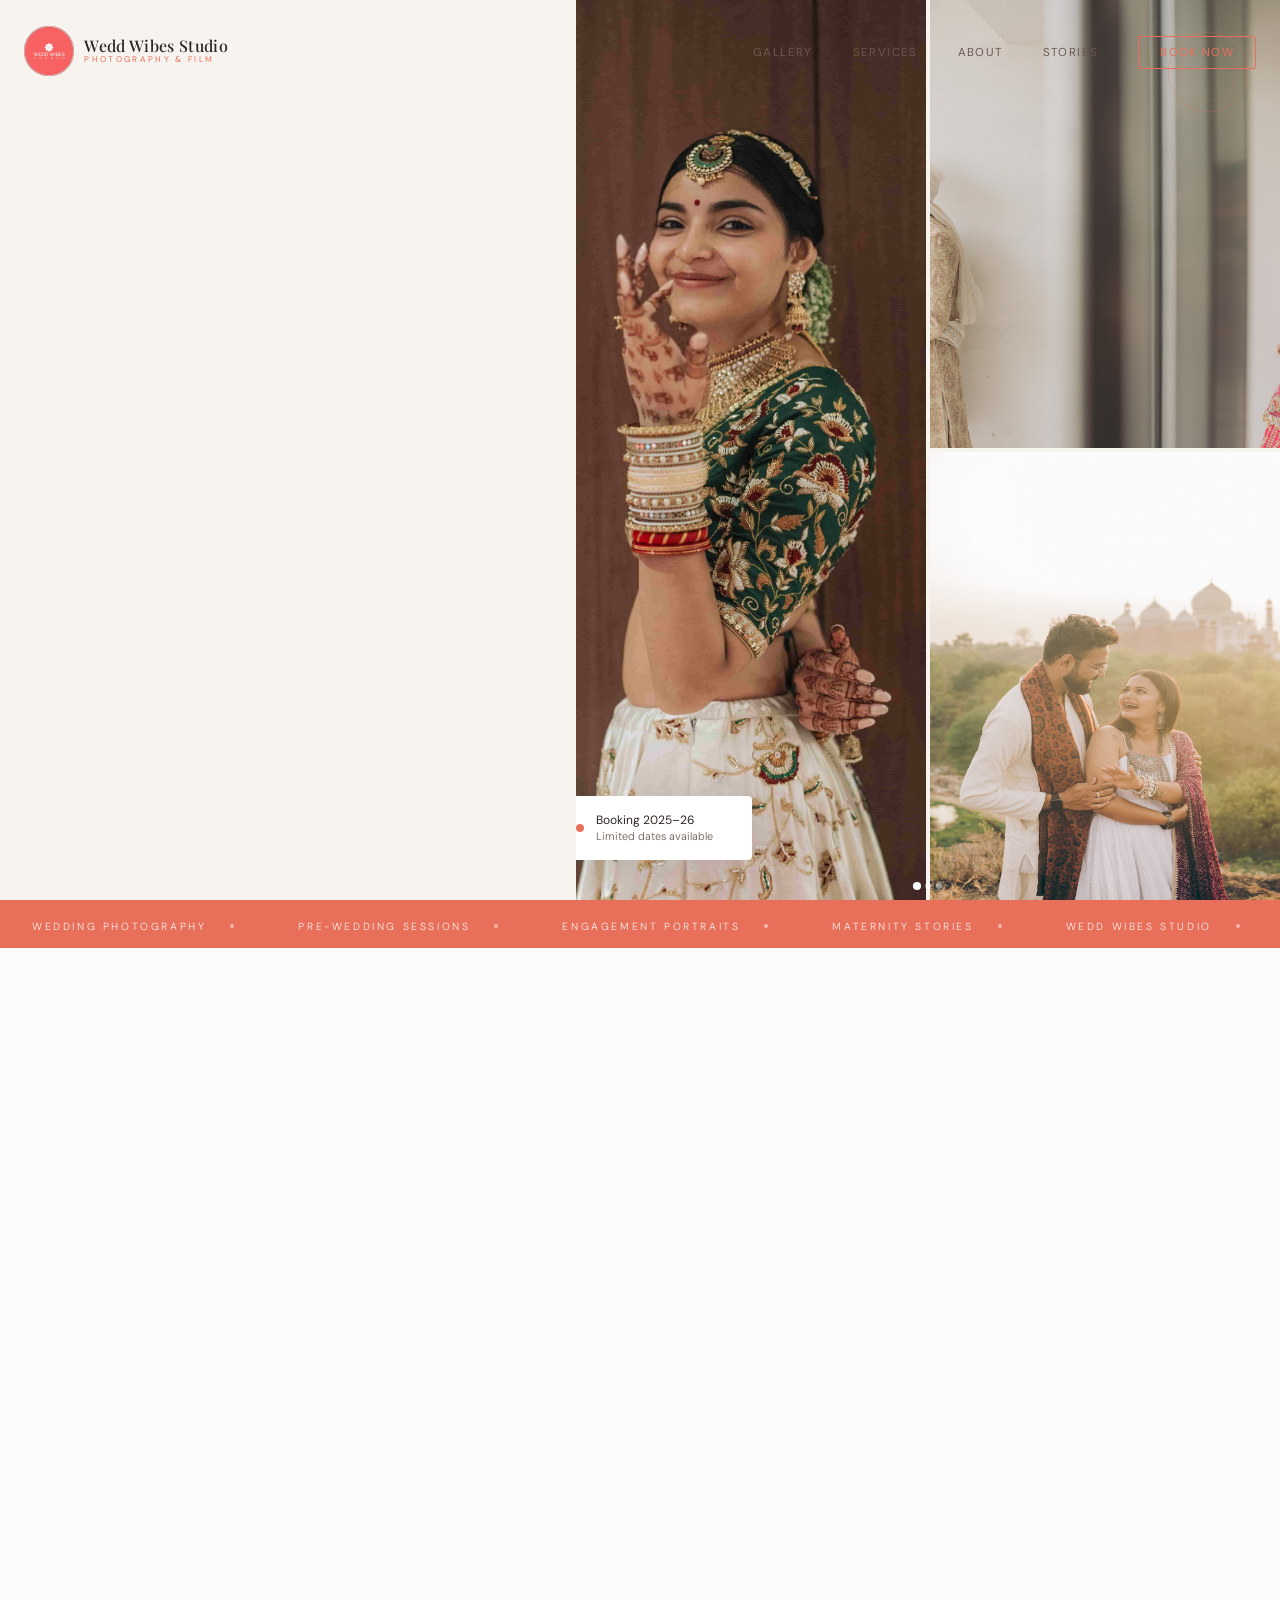
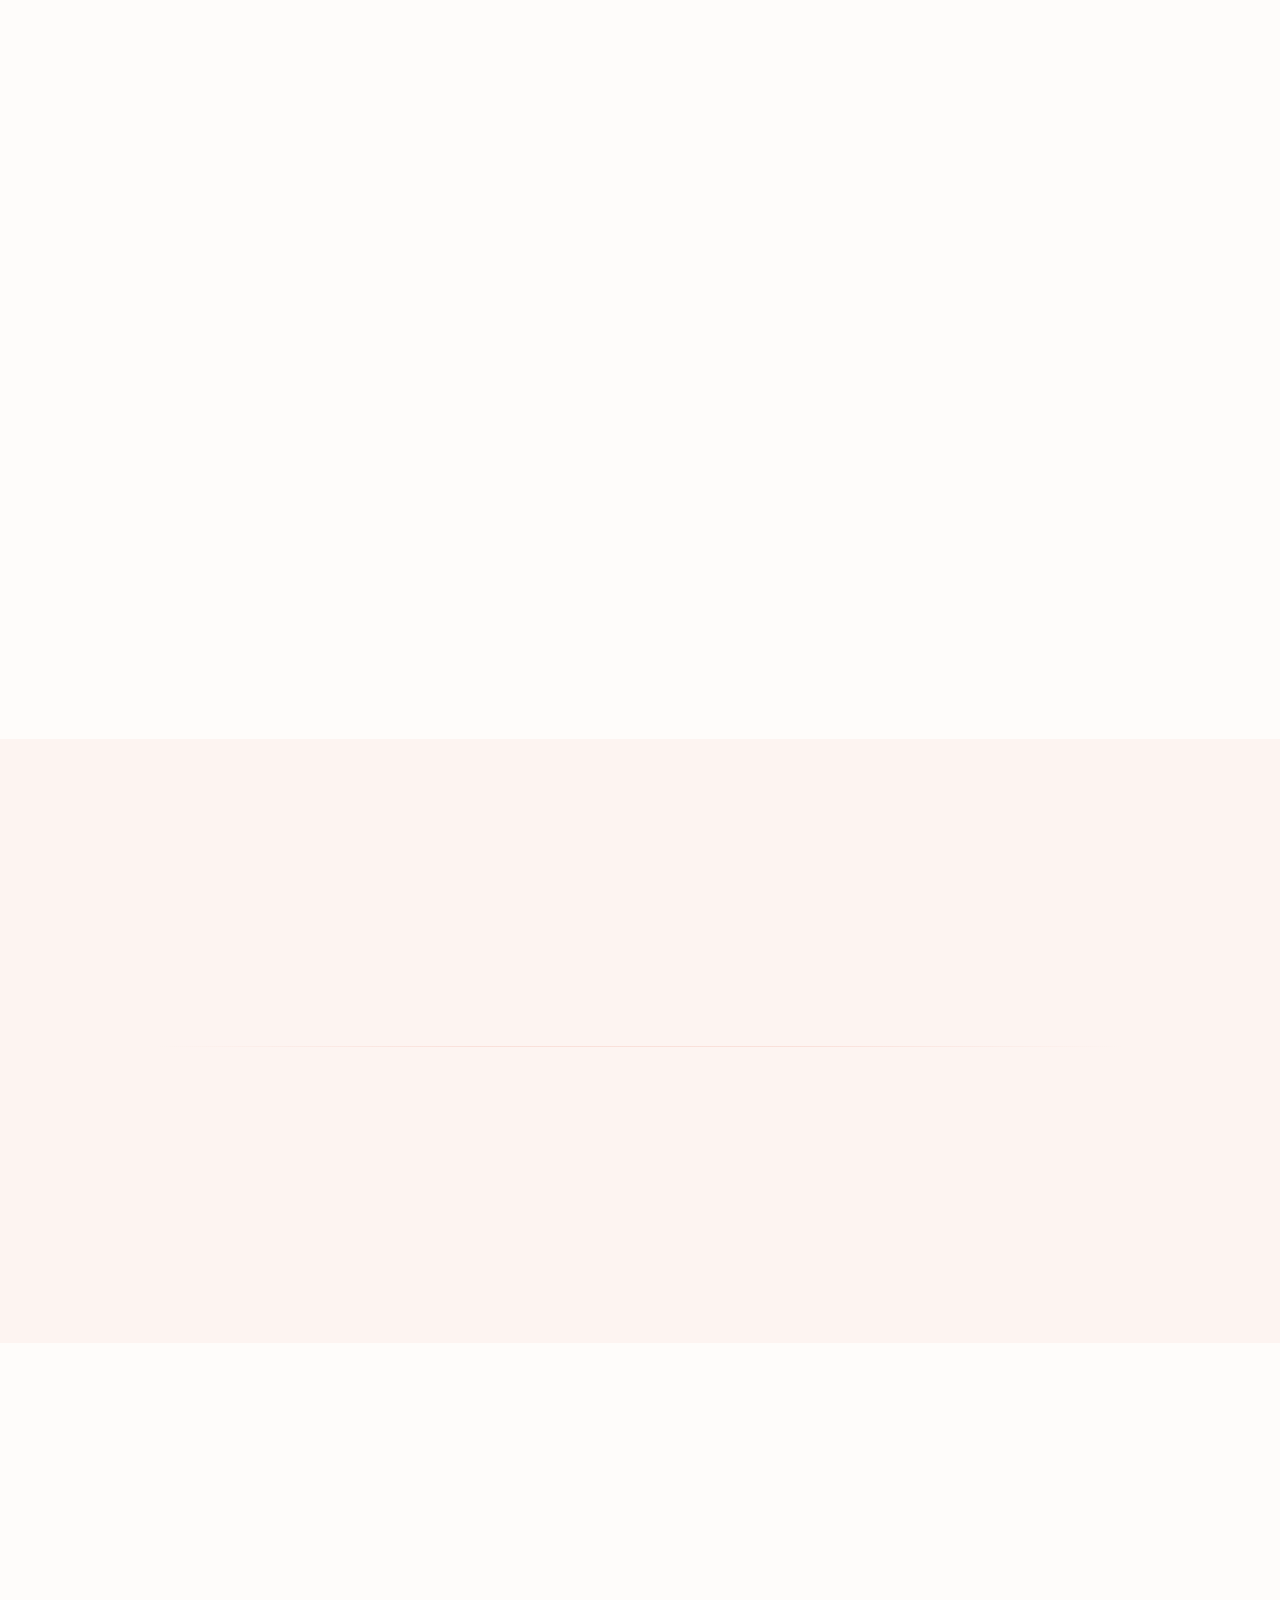
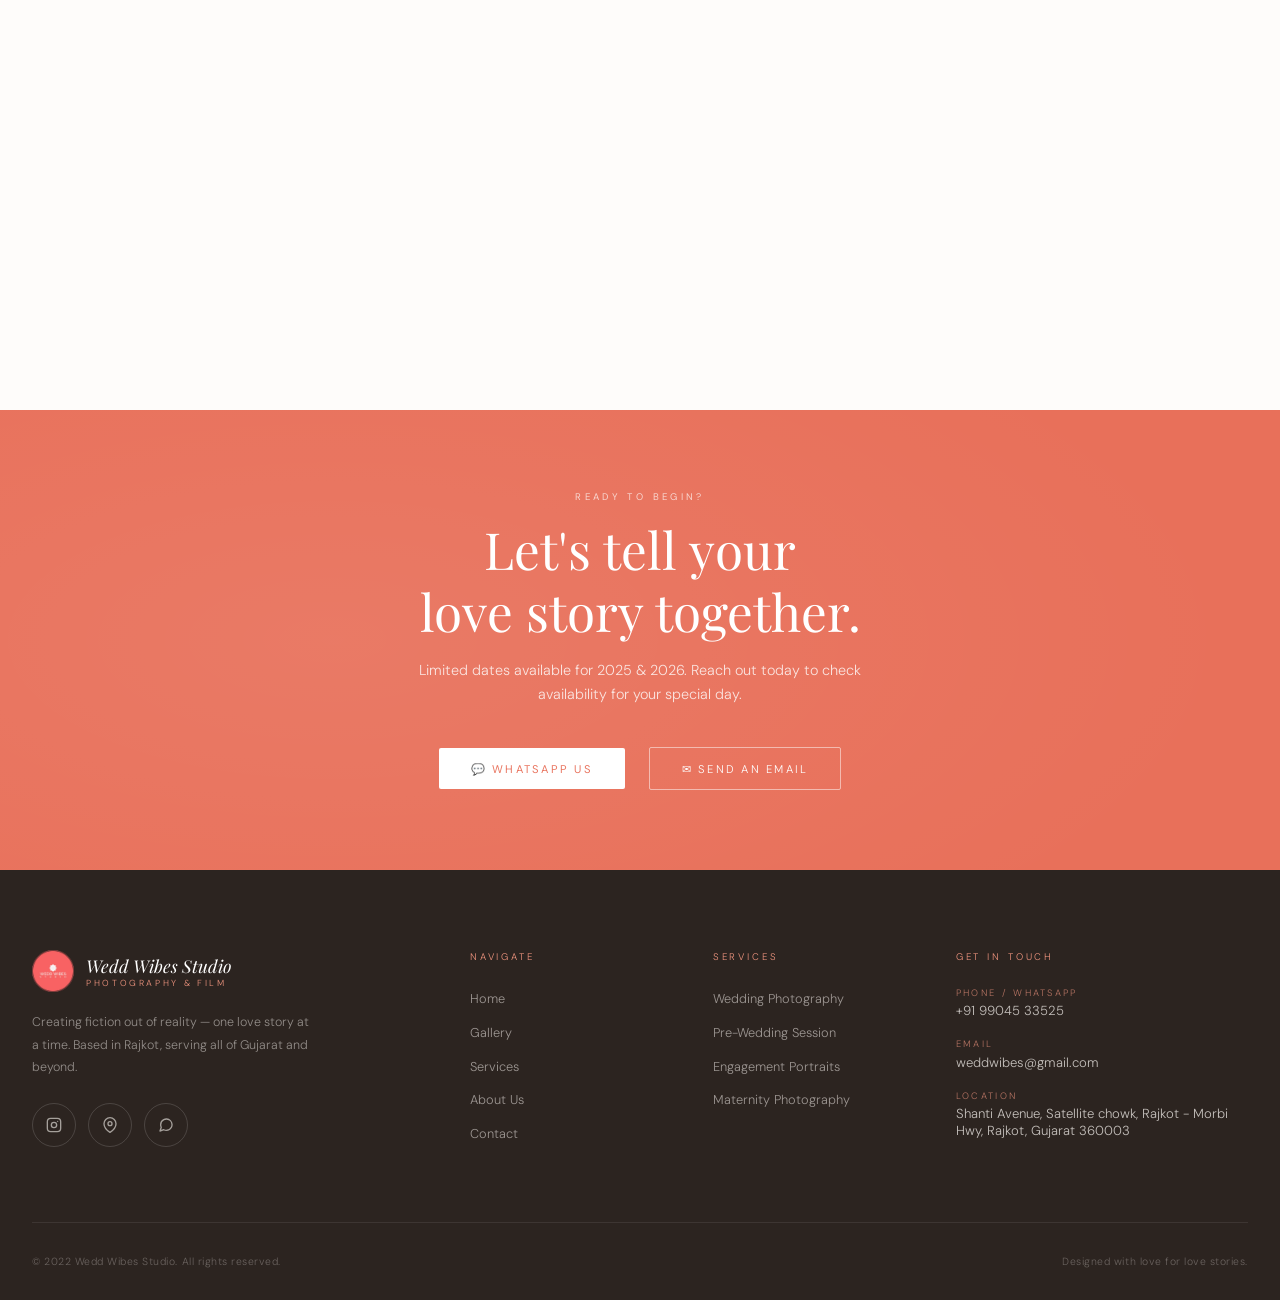
==== index.html @ 31632971 "Update index.html" ====
<!DOCTYPE html>
<html lang="en">
<head>
<meta charset="UTF-8">
<meta name="viewport" content="width=device-width, initial-scale=1.0, viewport-fit=cover">
<meta name="description" content="Wedd Wibes Studio — Premium Wedding & Portrait Photography. You Feel. I Focus. We Frame. Based in Rajkot, Gujarat.">
<meta name="theme-color" content="#E8705A">
<title>Wedd Wibes Studio — Wedding Photography</title>
<link rel="icon" type="image/png" href="photos/favicon.png">

<meta property="og:title" content="Wedd Wibes Studio — Wedding Photography">
<meta property="og:description" content="Premium Wedding & Portrait Photography in Rajkot, Gujarat.">
<meta property="og:image" content="https://weddwibes.github.io/weddwibes-website/photos/logo.png">
<meta property="og:url" content="https://weddwibes.github.io/weddwibes-website/">
<meta property="og:type" content="website">

<script type="application/ld+json">
{
  "@context": "https://schema.org",
  "@type": "Organization",
  "name": "Wedd Wibes Studio",
  "url": "https://weddwibes.github.io/weddwibes-website/",
  "logo": "https://weddwibes.github.io/weddwibes-website/photos/logo.png"
}
</script>

<link rel="preconnect" href="https://fonts.googleapis.com">
<link rel="preconnect" href="https://fonts.gstatic.com" crossorigin>

<link rel="stylesheet" href="css/base.css">
<link rel="stylesheet" href="css/nav.css">
<link rel="stylesheet" href="css/hero.css">
<link rel="stylesheet" href="css/sections.css">
<link rel="stylesheet" href="css/gallery.css">
</head>

<body>

<!-- ════════════════════════════════════════════════
     NAV
════════════════════════════════════════════════ -->
<nav id="nav">
  <div class="nav-inner">
    <a class="nav-logo" href="#">
      <img src="../photos/logo.png" alt="Wedd Wibes Studio" style="height:50px;width:auto;">
      <div class="nav-logo-text">
        <span class="nav-logo-name">Wedd Wibes Studio</span>
        <span class="nav-logo-sub">Photography &amp; Film</span>
      </div>
    </a>

    <ul class="nav-links">
      <li><a href="#portfolio">Gallery</a></li>
      <li><a href="#services">Services</a></li>
      <li><a href="#about">About</a></li>
      <li><a href="#testimonials">Stories</a></li>
      <li><a href="#contact" class="nav-cta">Book Now</a></li>
    </ul>

    <button class="hamburger" id="hamburger" aria-label="Menu">
      <span></span><span></span><span></span>
    </button>

    <div class="mobile-icon-nav" id="mobileIconNav">
      <a href="#portfolio" class="mobile-icon-btn" aria-label="Gallery">
        <svg viewBox="0 0 24 24"><rect x="3" y="3" width="7" height="7" rx="1"/><rect x="14" y="3" width="7" height="7" rx="1"/><rect x="3" y="14" width="7" height="7" rx="1"/><rect x="14" y="14" width="7" height="7" rx="1"/></svg>
        <span>Gallery</span>
      </a>
      <a href="#about" class="mobile-icon-btn" aria-label="About">
        <svg viewBox="0 0 24 24"><circle cx="12" cy="8" r="4"/><path d="M4 20c0-4 3.6-7 8-7s8 3 8 7"/></svg>
        <span>About</span>
      </a>
      <a href="https://api.whatsapp.com/send?phone=919484685191&text=Hi!%20I%20want%20to%20book%20Wedd%20Wibes%20Studio."
         target="_blank" rel="noopener" class="mobile-icon-btn wp" aria-label="WhatsApp">
        <svg viewBox="0 0 24 24"><path d="M21 11.5a8.38 8.38 0 01-.9 3.8 8.5 8.5 0 01-7.6 4.7 8.38 8.38 0 01-3.8-.9L3 21l1.9-5.7a8.38 8.38 0 01-.9-3.8 8.5 8.5 0 014.7-7.6 8.38 8.38 0 013.8-.9h.5a8.48 8.48 0 018 8v.5z"/></svg>
        <span>WA</span>
      </a>
      <a href="#contact" class="mobile-book-btn">Book</a>
    </div>
  </div>
</nav>

<nav class="nav-drawer" id="navDrawer">
  <ul>
    <li><a href="#portfolio"    onclick="closeDrawer()">Gallery</a></li>
    <li><a href="#services"     onclick="closeDrawer()">Services</a></li>
    <li><a href="#about"        onclick="closeDrawer()">About</a></li>
    <li><a href="#testimonials" onclick="closeDrawer()">Stories</a></li>
    <li><a href="#contact"      onclick="closeDrawer()">Book Now</a></li>
  </ul>
</nav>

<!-- ════════════════════════════════════════════════
     HERO
════════════════════════════════════════════════ -->
<section class="hero" id="home">
  <div class="hero-left reveal">
    <div class="hero-eyebrow">
      <span class="hero-eyebrow-line"></span>
      <span class="label">Wedding &amp; Portrait Photography</span>
    </div>
    <h1 class="hero-title">You Feel.<br>I Focus.<br><em>We Frame.</em></h1>
    <p class="hero-tagline">Creating fiction out of reality — a chronology of your love story, told with cinematic grace.</p>
    <div class="hero-actions">
      <a href="#portfolio" class="btn-primary">
        View our work
        <svg width="14" height="14" viewBox="0 0 14 14" fill="none" stroke="currentColor" stroke-width="2"><path d="M2 7h10M8 3l4 4-4 4"/></svg>
      </a>
      <a href="#contact" class="btn-ghost">
        Book a date
        <svg width="14" height="14" viewBox="0 0 14 14" fill="none" stroke="currentColor" stroke-width="2"><path d="M2 7h10M8 3l4 4-4 4"/></svg>
      </a>
    </div>
    <div class="hero-stats reveal reveal-d2">
      <div><div class="hero-stat-num">300+</div><div class="hero-stat-label">Couples Served</div></div>
      <div><div class="hero-stat-num">6+</div><div class="hero-stat-label">Years Experience</div></div>
      <div><div class="hero-stat-num">100%</div><div class="hero-stat-label">Happy Clients</div></div>
    </div>
  </div>

  <div class="hero-right">
    <div class="deco-ring"></div>
    <div class="hero-mosaic">
      <div class="hero-mosaic-cell" >
        <img src="../photos/heli-shyam-1.jpg" alt="Heli & Shyam" loading="eager">
        <div class="expand-hint"><svg viewBox="0 0 14 14"><path d="M2 2h4M2 2v4M12 2h-4M12 2v4M2 12h4M2 12v-4M12 12h-4M12 12v-4"/></svg></div>
      </div>
      <div class="hero-mosaic-cell" >
        <img src="../photos/riki-jay-1.jpg" alt="Riki & Jay" loading="eager">
        <div class="expand-hint"><svg viewBox="0 0 14 14"><path d="M2 2h4M2 2v4M12 2h-4M12 2v4M2 12h4M2 12v-4M12 12h-4M12 12v-4"/></svg></div>
      </div>
      <div class="hero-mosaic-cell">
        <img src="../photos/vairag-krisha-1.jpg" alt="Vairag & Krisha" loading="eager">
        <div class="expand-hint"><svg viewBox="0 0 14 14"><path d="M2 2h4M2 2v4M12 2h-4M12 2v4M2 12h4M2 12v-4M12 12h-4M12 12v-4"/></svg></div>
      </div>
    </div>
    <div class="hero-badge">
      <div class="hero-badge-dot"></div>
      <div class="hero-badge-text"><strong>Booking 2025–26</strong>Limited dates available</div>
    </div>
    <div class="hero-slider-dots" id="sliderDots">
      <div class="hero-slider-dot active"></div>
      <div class="hero-slider-dot"></div>
      <div class="hero-slider-dot"></div>
    </div>
  </div>
</section>

<!-- MARQUEE -->
<div class="marquee-strip" aria-hidden="true">
  <div class="marquee-inner">
    <span class="marquee-item">Wedding Photography <span class="marquee-dot"></span></span>
    <span class="marquee-item">Pre-Wedding Sessions <span class="marquee-dot"></span></span>
    <span class="marquee-item">Engagement Portraits <span class="marquee-dot"></span></span>
    <span class="marquee-item">Maternity Stories <span class="marquee-dot"></span></span>
    <span class="marquee-item">Wedd Wibes Studio <span class="marquee-dot"></span></span>
    <span class="marquee-item">Rajkot, Gujarat &amp; Beyond <span class="marquee-dot"></span></span>
    <span class="marquee-item">Wedding Photography <span class="marquee-dot"></span></span>
    <span class="marquee-item">Pre-Wedding Sessions <span class="marquee-dot"></span></span>
    <span class="marquee-item">Engagement Portraits <span class="marquee-dot"></span></span>
    <span class="marquee-item">Maternity Stories <span class="marquee-dot"></span></span>
    <span class="marquee-item">Wedd Wibes Studio <span class="marquee-dot"></span></span>
    <span class="marquee-item">Rajkot, Gujarat &amp; Beyond <span class="marquee-dot"></span></span>
  </div>
</div>

<!-- ════════════════════════════════════════════════
     ABOUT
════════════════════════════════════════════════ -->
<section class="about" id="about">
  <div class="container">
    <div class="about-inner">
      <div class="about-image-wrap reveal">
        <div class="about-img-main">
          <img src="../photos/about-main.jpg" alt="Dhaval - Wedd Wibes Studio" loading="lazy">
        </div>
        <div class="about-img-accent">
          <img src="../photos/about-accent.jpg" alt="Behind the scenes" loading="lazy">
        </div>
        <div class="about-quote-badge">
          <span class="about-quote-num">300+</span>
          <span class="about-quote-sub">Weddings</span>
        </div>
      </div>
      <div class="about-content reveal reveal-d2">
        <p class="label">Meet the Artist</p>
        <h2 class="about-heading">I capture your story<br><em>the way you lived it.</em></h2>
        <p class="about-body">"Hi, I'm Dhaval — a wedding photographer from Rajkot with 6+ years of experience and 300+ couples photographed across Gujarat."</p>
        <p class="about-body">"I believe in capturing real moments — the happy tears, the nervous laughs, the quiet glances. I never interrupt, I just observe and frame."</p>
        <p class="about-body">Based in Rajkot and available across Gujarat and beyond, we travel wherever your love story takes us.</p>
        <p class="about-signature">Dhaval</p>
        <p class="about-sig-title">Founder &amp; Lead Photographer, Wedd Wibes Studio</p>
      </div>
    </div>
  </div>
</section>

<!-- ════════════════════════════════════════════════
     SERVICES
════════════════════════════════════════════════ -->
<section class="services" id="services">
  <div class="container">
    <div class="section-header reveal">
      <p class="label">What we offer</p>
      <h2 class="section-heading">Every moment, <em>beautifully preserved.</em></h2>
    </div>
    <div class="services-grid">
      <div class="service-card reveal">
        <div class="service-num">01</div>
        <div class="service-icon"><svg viewBox="0 0 24 24"><circle cx="12" cy="12" r="3"/><path d="M20 7H4a1 1 0 00-1 1v10a1 1 0 001 1h16a1 1 0 001-1V8a1 1 0 00-1-1zM7 5l1-2h8l1 2"/></svg></div>
        <h3 class="service-name">Wedding Photography</h3>
        <p class="service-desc">Full-day coverage of every ceremony, ritual, emotion, and candid moment — delivered with cinematic precision and heartfelt storytelling.</p>
        <span class="service-link">Learn more →</span>
      </div>
      <div class="service-card reveal reveal-d1">
        <div class="service-num">02</div>
        <div class="service-icon"><svg viewBox="0 0 24 24"><path d="M12 2L2 7l10 5 10-5-10-5zM2 17l10 5 10-5M2 12l10 5 10-5"/></svg></div>
        <h3 class="service-name">Pre-Wedding Sessions</h3>
        <p class="service-desc">Relaxed, story-driven shoots that capture who you truly are together — at golden hour, in the city, or your most meaningful place.</p>
        <span class="service-link">Learn more →</span>
      </div>
      <div class="service-card reveal reveal-d2">
        <div class="service-num">03</div>
        <div class="service-icon"><svg viewBox="0 0 24 24"><path d="M20.84 4.61a5.5 5.5 0 00-7.78 0L12 5.67l-1.06-1.06a5.5 5.5 0 00-7.78 7.78l1.06 1.06L12 21.23l7.78-7.78 1.06-1.06a5.5 5.5 0 000-7.78z"/></svg></div>
        <h3 class="service-name">Engagement &amp; Maternity</h3>
        <p class="service-desc">Intimate portraits marking life's most tender and transformative milestones — with warmth, softness, and quiet elegance.</p>
        <span class="service-link">Learn more →</span>
      </div>
    </div>
  </div>
</section>

<!-- ════════════════════════════════════════════════
     PORTFOLIO
════════════════════════════════════════════════ -->
<section class="portfolio" id="portfolio">
  <div class="container">
    <div class="portfolio-header reveal">
      <div>
        <p class="label">Our Work</p>
        <h2 class="portfolio-heading">Real <em>Love Stories</em></h2>
      </div>
      <div class="portfolio-filter">
        <button class="filter-btn active" onclick="filterPortfolio('all', this)">All</button>
        <button class="filter-btn" onclick="filterPortfolio('wedding', this)">Wedding</button>
        <button class="filter-btn" onclick="filterPortfolio('prewedding', this)">Pre-Wedding</button>
        <button class="filter-btn" onclick="filterPortfolio('engagement', this)">Engagement</button>
      </div>
    </div>

    <div class="portfolio-grid reveal">

      <div class="portfolio-item" data-cat="wedding" onclick="openGallery('heli-shyam')">
        <img src="../photos/wedding-1-main.jpg" alt="Heli & Shyam" loading="lazy">
        <div class="photo-tint"></div><div class="photo-shimmer"></div>
        <div class="portfolio-overlay">
          <div><div class="portfolio-info-name">Heli &amp; Shyam</div><div class="portfolio-info-cat">Wedding — Rajkot</div></div>
          <div class="portfolio-view-icon"><svg viewBox="0 0 15 15"><path d="M2 2h5M2 2v5M13 2h-5M13 2v5M2 13h5M2 13v-5M13 13h-5M13 13v-5"/></svg></div>
        </div>
        <div class="portfolio-count-badge">6 photos</div>
      </div>

      <div class="portfolio-item" data-cat="prewedding" onclick="openGallery('riki-jay')">
        <img src="../photos/prewedding-2-main.jpg" alt="Riki & Jay" loading="lazy">
        <div class="photo-tint"></div><div class="photo-shimmer"></div>
        <div class="portfolio-overlay">
          <div><div class="portfolio-info-name">Nensi &amp; Aryan</div><div class="portfolio-info-cat">Pre-Wedding</div></div>
          <div class="portfolio-view-icon"><svg viewBox="0 0 15 15"><path d="M2 2h5M2 2v5M13 2h-5M13 2v5M2 13h5M2 13v-5M13 13h-5M13 13v-5"/></svg></div>
        </div>
        <div class="portfolio-count-badge">4 photos</div>
      </div>

      <div class="portfolio-item" data-cat="wedding" onclick="openGallery('vairag-krisha')">
        <img src="../photos/wedding-2-main.jpg" alt="Vairag & Krisha" loading="lazy">
        <div class="photo-tint"></div><div class="photo-shimmer"></div>
        <div class="portfolio-overlay">
          <div><div class="portfolio-info-name">Vairag &amp; Krisha</div><div class="portfolio-info-cat">Wedding</div></div>
          <div class="portfolio-view-icon"><svg viewBox="0 0 15 15"><path d="M2 2h5M2 2v5M13 2h-5M13 2v5M2 13h5M2 13v-5M13 13h-5M13 13v-5"/></svg></div>
        </div>
        <div class="portfolio-count-badge">5 photos</div>
      </div>

      <div class="portfolio-item" data-cat="prewedding" onclick="openGallery('karan-bhoomi')">
        <img src="../photos/prewedding-1-main.jpg" alt="Karan & Bhoomi" loading="lazy">
        <div class="photo-tint"></div><div class="photo-shimmer"></div>
        <div class="portfolio-overlay">
          <div><div class="portfolio-info-name">Divyaraj &amp; Aeshvari</div><div class="portfolio-info-cat">Pre-Wedding</div></div>
          <div class="portfolio-view-icon"><svg viewBox="0 0 15 15"><path d="M2 2h5M2 2v5M13 2h-5M13 2v5M2 13h5M2 13v-5M13 13h-5M13 13v-5"/></svg></div>
        </div>
        <div class="portfolio-count-badge">4 photos</div>
      </div>

      <div class="portfolio-item" data-cat="engagement" onclick="openGallery('jahnvi-dev')">
        <img loading="lazy" src="../photos/jahnvi-dev-collage.jpg" alt="Jahnvi & Dev">
        <div class="photo-tint"></div><div class="photo-shimmer"></div>
        <div class="portfolio-overlay">
          <div><div class="portfolio-info-name">Jahnvi &amp; Dev</div><div class="portfolio-info-cat">Engagement</div></div>
          <div class="portfolio-view-icon"><svg viewBox="0 0 15 15"><path d="M2 2h5M2 2v5M13 2h-5M13 2v5M2 13h5M2 13v-5M13 13h-5M13 13v-5"/></svg></div>
        </div>
        <div class="portfolio-count-badge">4 photos</div>
      </div>

    </div>

    <div class="portfolio-more reveal">
      <button class="btn-primary" onclick="openFullGalleryPage()">
        View Full Gallery
        <svg width="14" height="14" viewBox="0 0 14 14" fill="none" stroke="currentColor" stroke-width="2"><path d="M2 7h10M8 3l4 4-4 4"/></svg>
      </button>
    </div>
  </div>
</section>

<!-- PROCESS -->
<section class="process">
  <div class="container">
    <div class="section-header reveal">
      <p class="label">How it works</p>
      <h2 class="section-heading">Your <em>journey with us</em></h2>
    </div>
    <div class="process-grid">
      <div class="process-step reveal"><div class="process-num-wrap"><span class="process-num">01</span></div><div><h3 class="process-step-title">Connect</h3><p class="process-step-desc">Reach out via WhatsApp or our contact form. Tell us your date and vision — we'd love to hear your story.</p></div></div>
      <div class="process-step reveal reveal-d1"><div class="process-num-wrap"><span class="process-num">02</span></div><div><h3 class="process-step-title">Consultation</h3><p class="process-step-desc">We meet (in person or virtually) to understand your preferences, locations, and the mood you want captured.</p></div></div>
      <div class="process-step reveal reveal-d2"><div class="process-num-wrap"><span class="process-num">03</span></div><div><h3 class="process-step-title">We Shoot</h3><p class="process-step-desc">On the day, we blend in — capturing every real emotion, candid laugh, and precious ritual without interruption.</p></div></div>
      <div class="process-step reveal reveal-d3"><div class="process-num-wrap"><span class="process-num">04</span></div><div><h3 class="process-step-title">Deliver</h3><p class="process-step-desc">You receive a beautifully edited gallery of high-resolution images — your story, forever preserved.</p></div></div>
    </div>
  </div>
</section>

<!-- TESTIMONIALS -->
<section class="testimonials" id="testimonials">
  <div class="container">
    <div class="section-header reveal">
      <p class="label">Client Stories</p>
      <h2 class="section-heading">Words from <em>our couples</em></h2>
    </div>
    <div class="testimonials-grid">
      <div class="testimonial-card reveal">
        <div class="testimonial-stars">★★★★★</div>
        <p class="testimonial-text">"They didn't just photograph our wedding — they felt every moment and turned it into something we'll treasure forever. Every frame is a painting."</p>
        <div class="testimonial-author"><div class="testimonial-avatar">H&S</div><div><div class="testimonial-name">Heli &amp; Shyam</div><div class="testimonial-event">Wedding, Rajkot 2025</div></div></div>
      </div>
      <div class="testimonial-card reveal reveal-d1">
        <div class="testimonial-stars">★★★★★</div>
        <p class="testimonial-text">"Our pre-wedding shoot was so relaxed and fun. Dhaval has a gift for making you forget the camera is even there. The photos are breathtaking."</p>
        <div class="testimonial-author"><div class="testimonial-avatar">R&J</div><div><div class="testimonial-name">Riki &amp; Jay</div><div class="testimonial-event">Pre-Wedding, 2023</div></div></div>
      </div>
      <div class="testimonial-card reveal reveal-d2">
        <div class="testimonial-stars">★★★★★</div>
        <p class="testimonial-text">"Absolutely professional, artistic, and so warm. The photos from our engagement shoot made our families cry happy tears. Highly recommended!"</p>
        <div class="testimonial-author"><div class="testimonial-avatar">V&K</div><div><div class="testimonial-name">Vairag &amp; Krisha</div><div class="testimonial-event">Engagement, 2024</div></div></div>
      </div>
    </div>
  </div>
</section>

<!-- CTA -->
<section class="cta-band" id="contact">
  <div class="container">
    <p class="label cta-band-label">Ready to Begin?</p>
    <h2 class="cta-band-heading">Let's tell your<br>love story together.</h2>
    <p class="cta-band-sub">Limited dates available for 2025 &amp; 2026. Reach out today to check availability for your special day.</p>
    <div class="cta-band-btns">
      <a href="https://api.whatsapp.com/send?phone=919904533525&text=Hi!%20I%20want%20to%20book%20Wedd%20Wibes%20Studio"
         target="_blank" rel="noopener" class="btn-white">💬 WhatsApp Us</a>
      <!-- ✅ Fixed: plain mailto — no Cloudflare obfuscation -->
      <a href="https://mail.google.com/mail/?view=cm&to=weddwibes@gmail.com&su=Booking%20Enquiry%20-%20Wedd%20Wibes%20Studio" target="_blank" rel="noopener" class="btn-outline-white">✉ Send an Email</a>
    </div>
  </div>
</section>

<!-- FOOTER -->
<footer>
  <div class="container">
    <div class="footer-grid">
      <div>
        <div class="footer-brand-logo">
          <a class="nav-logo" href="#"><img src="../photos/logo.png" alt="Wedd Wibes Studio" style="height:42px;width:auto;"></a>
          <div><div class="footer-brand-name">Wedd Wibes Studio</div><div class="footer-brand-sub">Photography &amp; Film</div></div>
        </div>
        <p class="footer-tagline">Creating fiction out of reality — one love story at a time. Based in Rajkot, serving all of Gujarat and beyond.</p>
        <div class="footer-social">
          <a href="https://www.instagram.com/wedd.wibes/" target="_blank" rel="noopener" title="Instagram">
            <svg width="16" height="16" viewBox="0 0 24 24" fill="none" stroke="currentColor" stroke-width="2" stroke-linecap="round" stroke-linejoin="round"><rect x="2" y="2" width="20" height="20" rx="5" ry="5"/><circle cx="12" cy="12" r="4"/><circle cx="17.5" cy="6.5" r="1" fill="currentColor" stroke="none"/></svg>
          </a>
          <a href="https://maps.app.goo.gl/QzVJaTMw6amGXAoi6" target="_blank" rel="noopener" title="Location">
            <svg width="16" height="16" viewBox="0 0 24 24" fill="none" stroke="currentColor" stroke-width="2" stroke-linecap="round" stroke-linejoin="round"><path d="M21 10c0 7-9 13-9 13s-9-6-9-13a9 9 0 0118 0z"/><circle cx="12" cy="10" r="3"/></svg>
          </a>
          <a href="https://api.whatsapp.com/send?phone=919904533525" target="_blank" rel="noopener" title="WhatsApp">
            <svg width="16" height="16" viewBox="0 0 24 24" fill="none" stroke="currentColor" stroke-width="2" stroke-linecap="round" stroke-linejoin="round"><path d="M21 11.5a8.38 8.38 0 01-.9 3.8 8.5 8.5 0 01-7.6 4.7 8.38 8.38 0 01-3.8-.9L3 21l1.9-5.7a8.38 8.38 0 01-.9-3.8 8.5 8.5 0 014.7-7.6 8.38 8.38 0 013.8-.9h.5a8.48 8.48 0 018 8v.5z"/></svg>
          </a>
        </div>
      </div>
      <div>
        <p class="footer-col-title">Navigate</p>
        <ul class="footer-links">
          <li><a href="#home">Home</a></li>
          <li><a href="#portfolio">Gallery</a></li>
          <li><a href="#services">Services</a></li>
          <li><a href="#about">About Us</a></li>
          <li><a href="#contact">Contact</a></li>
        </ul>
      </div>
      <div>
        <p class="footer-col-title">Services</p>
        <ul class="footer-links">
          <li><a href="#services">Wedding Photography</a></li>
          <li><a href="#services">Pre-Wedding Session</a></li>
          <li><a href="#services">Engagement Portraits</a></li>
          <li><a href="#services">Maternity Photography</a></li>
        </ul>
      </div>
      <div>
        <p class="footer-col-title">Get in Touch</p>
        <div class="footer-contact-item">
          <span class="footer-contact-label">Phone / WhatsApp</span>
          <a href="tel:+919904533525" class="footer-contact-value">+91 99045 33525</a>
        </div>
        <div class="footer-contact-item">
          <span class="footer-contact-label">Email</span>
          <!-- ✅ Fixed: plain email -->
          <a href="https://mail.google.com/mail/?view=cm&to=weddwibes@gmail.com&su=Booking%20Enquiry%20-%20Wedd%20Wibes%20Studio" target="_blank" rel="noopener" class="footer-contact-value">weddwibes@gmail.com</a>
        </div>
        <div class="footer-contact-item">
          <span class="footer-contact-label">Location</span>
          <a href="https://maps.app.goo.gl/QzVJaTMw6amGXAoi6" target="_blank" rel="noopener" class="footer-contact-value">Shanti Avenue, Satellite chowk, Rajkot - Morbi Hwy, Rajkot, Gujarat 360003</a>
        </div>
      </div>
    </div>
    <div class="footer-bottom">
      <p class="footer-copy">© 2022 Wedd Wibes Studio. All rights reserved.</p>
      <p class="footer-copy">Designed with love for love stories.</p>
    </div>
  </div>
</footer>

<button id="scrollTop" aria-label="Scroll to top" onclick="window.scrollTo({top:0,behavior:'smooth'})">
  <svg viewBox="0 0 18 18"><path d="M9 14V4M4 8l5-5 5 5"/></svg>
</button>


<!-- ════════════════════════════════════════════════════════════
     LAYER 1 — FULL GALLERY PAGE  (all couples, slides up)
════════════════════════════════════════════════════════════ -->
<div id="fullGalleryPage" role="dialog" aria-modal="true" aria-label="Full portfolio">

  <div class="fg-header">
    <div class="fg-header-inner">
      <button class="fg-back-btn" onclick="closeFullGalleryPage()">
        <svg viewBox="0 0 24 24" fill="none" stroke="currentColor" stroke-width="2" stroke-linecap="round"><path d="M19 12H5M12 5l-7 7 7 7"/></svg>
        <span>Back</span>
      </button>
      <div class="fg-logo">
        <img src="photos/logo.png" alt="" style="height:32px;width:auto;">
        <div>
          <div class="fg-logo-name">Wedd Wibes Studio</div>
          <div class="fg-logo-sub">Full Portfolio</div>
        </div>
      </div>
      <div style="display:flex;align-items:center;gap:0.5rem;">
        <a href="#" onclick="fgGoHome();return false;" class="fg-book-btn" style="background:rgba(44,36,32,0.12);color:var(--text-dark);">Home</a>
        <a href="#" onclick="fgGoGallery();return false;" class="fg-book-btn" style="background:rgba(44,36,32,0.12);color:var(--text-dark);">Gallery</a>
        <a href="#contact" class="fg-book-btn" onclick="closeFullGalleryPage()">Book Now</a>
      </div>
    </div>
  </div>

  <div class="fg-hero">
    <p class="label" style="color:rgba(255,255,255,0.65);margin-bottom:0.5rem;">Our Complete Work</p>
    <h2 class="fg-hero-title">Every <em>Love Story</em><br>We've Told</h2>
    <p class="fg-hero-sub">Browse all our weddings, pre-weddings &amp; engagements.</p>
  </div>

  <div class="fg-filter-bar">
    <div class="fg-filter-inner">
      <button class="fg-filter-btn active" onclick="filterFullGallery('all', this)">All Stories</button>
      <button class="fg-filter-btn" onclick="filterFullGallery('wedding', this)">Weddings</button>
      <button class="fg-filter-btn" onclick="filterFullGallery('prewedding', this)">Pre-Wedding</button>
      <button class="fg-filter-btn" onclick="filterFullGallery('engagement', this)">Engagement</button>
      <button class="fg-filter-btn" onclick="filterFullGallery('cocktailparty', this)">Cocktail-Party</button>
    </div>
  </div>

  <div class="fg-body">
    <div class="fg-grid" id="fgGrid">

      <div class="fg-couple-card" data-fg-cat="wedding" onclick="openGalleryFromFull('heli-shyam')">
        <div class="fg-card-img">
          <img src="photos/wedding-1-main.jpg" alt="Heli & Shyam" loading="lazy">
          <div class="fg-card-overlay"><svg viewBox="0 0 24 24" fill="none" stroke="white" stroke-width="1.5"><path d="M15 3h6v6M9 21H3v-6M21 3l-7 7M3 21l7-7"/></svg><span>View Story</span></div>
          <div class="fg-card-badge">8 photos</div>
          <div class="fg-card-cat-tag">Wedding</div>
        </div>
        <div class="fg-card-info"><div class="fg-card-name">Heli &amp; Shyam</div><div class="fg-card-meta">Wedding · Rajkot · 2025</div></div>
      </div>

      <div class="fg-couple-card" data-fg-cat="prewedding" onclick="openGalleryFromFull('riki-jay')">
        <div class="fg-card-img">
          <img src="photos/prewedding-2-main.jpg" alt="Riki & Jay" loading="lazy">
          <div class="fg-card-overlay"><svg viewBox="0 0 24 24" fill="none" stroke="white" stroke-width="1.5"><path d="M15 3h6v6M9 21H3v-6M21 3l-7 7M3 21l7-7"/></svg><span>View Story</span></div>
          <div class="fg-card-badge">8 photos</div>
          <div class="fg-card-cat-tag">Pre-Wedding</div>
        </div>
        <div class="fg-card-info"><div class="fg-card-name">Nensi &amp; Aryan</div><div class="fg-card-meta">Pre-Wedding · 2023</div></div>
      </div>

      <div class="fg-couple-card" data-fg-cat="wedding" onclick="openGalleryFromFull('vairag-krisha')">
        <div class="fg-card-img">
          <img src="photos/wedding-2-main.jpg" alt="Vairag & Krisha" loading="lazy">
          <div class="fg-card-overlay"><svg viewBox="0 0 24 24" fill="none" stroke="white" stroke-width="1.5"><path d="M15 3h6v6M9 21H3v-6M21 3l-7 7M3 21l7-7"/></svg><span>View Story</span></div>
          <div class="fg-card-badge">8 photos</div>
          <div class="fg-card-cat-tag">Wedding</div>
        </div>
        <div class="fg-card-info"><div class="fg-card-name">Vairag &amp; Krisha</div><div class="fg-card-meta">Wedding · 2024</div></div>
      </div>

      <div class="fg-couple-card" data-fg-cat="prewedding" onclick="openGalleryFromFull('karan-bhoomi')">
        <div class="fg-card-img">
          <img src="photos/prewedding-1-main.jpg" alt="Karan & Bhoomi" loading="lazy">
          <div class="fg-card-overlay"><svg viewBox="0 0 24 24" fill="none" stroke="white" stroke-width="1.5"><path d="M15 3h6v6M9 21H3v-6M21 3l-7 7M3 21l7-7"/></svg><span>View Story</span></div>
          <div class="fg-card-badge">8 photos</div>
          <div class="fg-card-cat-tag">Pre-Wedding</div>
        </div>
        <div class="fg-card-info"><div class="fg-card-name">Divyaraj &amp; Aeshvari</div><div class="fg-card-meta">Pre-Wedding · 2024</div></div>
      </div>

      <div class="fg-couple-card" data-fg-cat="engagement" onclick="openGalleryFromFull('jahnvi-dev')">
        <div class="fg-card-img">
          <img src="photos/jahnvi-dev-collage.jpg" alt="Jahnvi & Dev" loading="lazy">
          <div class="fg-card-overlay"><svg viewBox="0 0 24 24" fill="none" stroke="white" stroke-width="1.5"><path d="M15 3h6v6M9 21H3v-6M21 3l-7 7M3 21l7-7"/></svg><span>View Story</span></div>
          <div class="fg-card-badge">8 photos</div>
          <div class="fg-card-cat-tag">Engagement</div>
        </div>
        <div class="fg-card-info"><div class="fg-card-name">Jahnvi &amp; Dev</div><div class="fg-card-meta">Engagement · 2024</div></div>
      </div>

      <div class="fg-couple-card" data-fg-cat="cocktailparty" onclick="openGalleryFromFull('kaira-vansh')">
        <div class="fg-card-img">
          <img src="photos/cocktail-1-main.jpg" alt="Kaira & Vansh" loading="lazy">
          <div class="fg-card-overlay"><svg viewBox="0 0 24 24" fill="none" stroke="white" stroke-width="1.5"><path d="M15 3h6v6M9 21H3v-6M21 3l-7 7M3 21l7-7"/></svg><span>View Story</span></div>
          <div class="fg-card-badge">8 photos</div>
          <div class="fg-card-cat-tag">Cocktail-Party</div>
        </div>
        <div class="fg-card-info"><div class="fg-card-name">Kaira &amp; Vansh</div><div class="fg-card-meta">Cocktail-Party · 2025</div></div>
      </div>

    </div>

    <div class="fg-cta">
      <p class="fg-cta-text">Ready to start your own story?</p>
      <a href="https://api.whatsapp.com/send?phone=919904533525&text=Hi!%20I%20want%20to%20book%20Wedd%20Wibes%20Studio"
         target="_blank" rel="noopener" class="btn-primary" onclick="closeFullGalleryPage()">
        💬 Book on WhatsApp
      </a>
    </div>

    <div class="fg-footer">
      <span>© 2022 Wedd Wibes Studio</span>
      <span>·</span>
      <a href="https://mail.google.com/mail/?view=cm&to=weddwibes@gmail.com&su=Booking%20Enquiry%20-%20Wedd%20Wibes%20Studio" target="_blank" rel="noopener">weddwibes@gmail.com</a>
      <span>·</span>
      <a href="tel:+919904533525">+91 99045 33525</a>
    </div>
  </div>
</div>


<!-- ════════════════════════════════════════════════════════════
     LAYER 2 — STORY PAGE  (single couple: hero + masonry)
════════════════════════════════════════════════════════════ -->
<div id="storyPage" role="dialog" aria-modal="true" aria-label="Couple story">

  <!-- Sticky nav inside story page -->
  <div class="story-nav">
    <div class="story-nav-inner">
      <button class="story-back-btn" onclick="closeStoryPage()">
        <svg viewBox="0 0 24 24" fill="none" stroke="currentColor" stroke-width="2" stroke-linecap="round"><path d="M19 12H5M12 5l-7 7 7 7"/></svg>
        <span>Back</span>
      </button>
      <div class="story-nav-logo">
        <img src="photos/logo.png" alt="" style="height:30px;width:auto;">
        <span class="story-nav-name">Wedd Wibes Studio</span>
      </div>
      <div style="display:flex;align-items:center;gap:0.5rem;">
        <a href="#" onclick="storyGoHome();return false;" class="story-book-btn" style="background:rgba(44,36,32,0.12);color:var(--text-dark);">Home</a>
        <a href="#" onclick="storyGoGallery();return false;" class="story-book-btn" style="background:rgba(44,36,32,0.12);color:var(--text-dark);">Gallery</a>
        <a href="https://api.whatsapp.com/send?phone=919904533525&text=Hi!%20I%20want%20to%20book%20Wedd%20Wibes%20Studio"
           target="_blank" rel="noopener" class="story-book-btn">Book Now</a>
      </div>
    </div>
  </div>

  <!-- Scrollable body -->
  <div class="story-body">

    <!-- Big hero photo -->
    <div class="story-hero" id="storyHero"></div>

    <!-- Couple name + meta -->
    <div class="story-meta-bar">
      <div class="story-meta-inner">
        <div>
          <h1 class="story-couple-name" id="storyCouple"></h1>
          <p class="story-couple-sub">
            <span id="storyCat"></span>
            <span class="story-dot">·</span>
            <span id="storyDate"></span>
          </p>
        </div>
        <div class="story-meta-credit">
          <span class="story-credit-label">Photographed by</span>
          <span class="story-credit-name">Wedd Wibes Studio</span>
        </div>
      </div>
    </div>

    <!-- Masonry photo grid -->
    <div class="story-grid-wrap">
      <div class="story-grid" id="storyGrid"></div>
    </div>

    <!-- Bottom CTA -->
    <div class="story-footer-cta">
      <p class="story-footer-text">Love this story? Let's write yours.</p>
      <a href="https://api.whatsapp.com/send?phone=919904533525&text=Hi!%20I%20want%20to%20book%20Wedd%20Wibes%20Studio"
         target="_blank" rel="noopener" class="btn-primary">💬 Book on WhatsApp</a>
    </div>

    <!-- Footer strip -->
    <div class="story-footer-strip">
      <span>© 2022 Wedd Wibes Studio</span>
      <span>·</span>
      <a href="https://mail.google.com/mail/?view=cm&to=weddwibes@gmail.com&su=Booking%20Enquiry%20-%20Wedd%20Wibes%20Studio" target="_blank" rel="noopener">weddwibes@gmail.com</a>
      <span>·</span>
      <a href="tel:+919904533525">+91 99045 33525</a>
    </div>
  </div>
</div>


<!-- ════════════════════════════════════════════════════════════
     LAYER 3 — LIGHTBOX  (fullscreen single photo)
════════════════════════════════════════════════════════════ -->
<div id="lightboxPage" role="dialog" aria-modal="true" aria-label="Photo viewer">

  <div class="lb-header">
    <button class="lb-close-btn" onclick="closeLightbox()" aria-label="Close">
      <svg viewBox="0 0 24 24" fill="none" stroke="currentColor" stroke-width="2" stroke-linecap="round"><path d="M18 6L6 18M6 6l12 12"/></svg>
    </button>
    <span class="lb-counter" id="lbCounter">1/1</span>
  </div>

  <div class="lb-photo-area">
    <div class="lb-strip" id="lbStrip"></div>
    <button class="lb-arrow lb-arrow-prev" onclick="lbPrev()" aria-label="Previous">
      <svg viewBox="0 0 24 24" fill="none" stroke="currentColor" stroke-width="2" stroke-linecap="round"><path d="M15 18l-6-6 6-6"/></svg>
    </button>
    <button class="lb-arrow lb-arrow-next" onclick="lbNext()" aria-label="Next">
      <svg viewBox="0 0 24 24" fill="none" stroke="currentColor" stroke-width="2" stroke-linecap="round"><path d="M9 18l6-6-6-6"/></svg>
    </button>
    <div class="lb-tap-prev" onclick="lbPrev()"></div>
    <div class="lb-tap-next" onclick="lbNext()"></div>
  </div>

  <div class="lb-thumb-strip" id="lbThumbs"></div>
</div>


<!-- Scripts — load gallery.js first (defines all functions), then main.js -->
<script src="js/gallery.js"></script>
<script src="js/main.js"></script>
<script>
  const scrollTopBtn = document.getElementById('scrollTop');
  window.addEventListener('scroll', () => {
    scrollTopBtn.classList.toggle('visible', window.scrollY > 300);
  }, { passive: true });


  function storyGoHome() {
    document.getElementById('storyPage').classList.remove('open');
    document.body.style.overflow = '';
    setTimeout(() => window.scrollTo({ top: 0, behavior: 'smooth' }), 50);
  }

  function storyGoGallery() {
    document.getElementById('storyPage').classList.remove('open');
    document.body.style.overflow = '';
    setTimeout(() => {
      const el = document.getElementById('portfolio');
      if (el) {
        const offset = window.innerWidth <= 768 ? 56 : 80;
        window.scrollTo({ top: el.offsetTop - offset, behavior: 'smooth' });
      }
    }, 50);
  }

  function fgGoHome() {
    document.getElementById('fullGalleryPage').classList.remove('open');
    document.body.style.overflow = '';
    setTimeout(() => window.scrollTo({ top: 0, behavior: 'smooth' }), 50);
  }

  function fgGoGallery() {
    document.getElementById('fullGalleryPage').classList.remove('open');
    document.body.style.overflow = '';
    setTimeout(() => {
      const el = document.getElementById('portfolio');
      if (el) {
        const offset = window.innerWidth <= 768 ? 56 : 80;
        window.scrollTo({ top: el.offsetTop - offset, behavior: 'smooth' });
      }
    }, 50);
  }
</script>

</body>
</html>
---- css/base.css ----
/* ============================================================
   BASE.CSS — Reset, CSS Variables, Typography, Utilities
   Wedd Wibes Studio
   Edit this file to change: colors, fonts, spacing, animations
   ============================================================ */

/* ── Google Fonts ── */
@import url('https://fonts.googleapis.com/css2?family=Playfair+Display:ital,wght@0,400;0,500;1,400;1,500&family=DM+Sans:wght@300;400&display=swap');

/* ── Reset ── */
*, *::before, *::after {
  box-sizing: border-box;
  margin: 0;
  padding: 0;
}

/* ── CSS Variables (edit here to change the whole site theme) ── */
:root {
  /* Brand Colors */
  --coral:        #E8705A;
  --coral-light:  #F0957F;
  --coral-pale:   #FAE8E3;
  --coral-xpale:  #FDF4F1;
  --cream:        #F7F3EF;
  --warm-white:   #FEFCFA;

  /* Text Colors */
  --text-dark:    #2C2420;
  --text-mid:     #6B5850;
  --text-light:   #A8948C;

  /* Borders */
  --border:       rgba(232,112,90,0.15);
  --border-mid:   rgba(44,36,32,0.1);

  /* Typography */
  --font-serif:   'Playfair Display', Georgia, serif;
  --font-sans:    'DM Sans', sans-serif;

  /* Layout */
  --max-w:        1320px;

  /* Animation */
  --transition:   0.4s cubic-bezier(0.4,0,0.2,1);
  --transition-fast: 0.2s ease;

  /* Safe Areas (notch/home bar on phones) */
  --safe-top:     env(safe-area-inset-top, 0px);
  --safe-bottom:  env(safe-area-inset-bottom, 0px);
}

/* ── Base HTML/Body ── */
html {
  scroll-behavior: smooth;
  font-size: 16px;
}

body {
  font-family: var(--font-sans);
  font-weight: 300;
  background: var(--warm-white);
  color: var(--text-dark);
  overflow-x: hidden;
  -webkit-font-smoothing: antialiased;
  -moz-osx-font-smoothing: grayscale;
}

img {
  max-width: 100%;
  display: block;
}

/* ── Logo / icon images: never stretch, use natural size ── */
.nav-logo img,
.footer-brand-logo img,
.fg-logo img,
.story-nav-logo img,
.fg-header-inner img {
  width: auto;
  height: auto;
  max-width: 100%;
  object-fit: unset;
}

a {
  text-decoration: none;
  color: inherit;
}

/* ── Container ── */
.container {
  max-width: var(--max-w);
  margin: 0 auto;
  padding: 0 2rem;
}

/* ── Label (small uppercase tag) ── */
.label {
  font-family: var(--font-sans);
  font-size: 0.6rem;
  letter-spacing: 0.35em;
  text-transform: uppercase;
  color: var(--coral);
  font-weight: 400;
}

/* ── Section Heading ── */
.section-heading {
  font-family: var(--font-serif);
  font-size: clamp(2rem, 4vw, 3rem);
  font-weight: 400;
  color: var(--text-dark);
  margin-top: 0.8rem;
  line-height: 1.2;
}
.section-heading em { color: var(--coral); font-style: italic; }

.section-header {
  text-align: center;
  margin-bottom: 4rem;
}

/* ── Reveal Animation ── */
.reveal {
  opacity: 0;
  transform: translateY(28px);
  transition: opacity 0.7s ease, transform 0.7s ease;
}
.reveal.in       { opacity: 1; transform: translateY(0); }
.reveal-d1       { transition-delay: 0.1s; }
.reveal-d2       { transition-delay: 0.2s; }
.reveal-d3       { transition-delay: 0.3s; }

/* ── Image Placeholder (while real photos load) ── */
.img-placeholder {
  width: 100%;
  height: 100%;
  min-height: 200px;
  position: relative;
  display: flex;
  align-items: center;
  justify-content: center;
}
.img-placeholder::after {
  content: '';
  position: absolute;
  inset: 0;
  background: linear-gradient(135deg, rgba(232,112,90,0.08) 0%, transparent 60%);
}

/* ── Buttons ── */
.btn-primary {
  display: inline-flex;
  align-items: center;
  gap: 0.6rem;
  padding: 0.85rem 2rem;
  background: var(--coral);
  color: white;
  font-size: 0.7rem;
  letter-spacing: 0.2em;
  text-transform: uppercase;
  border: none;
  cursor: pointer;
  transition: background var(--transition), transform var(--transition), box-shadow var(--transition);
  border-radius: 2px;
  font-family: var(--font-sans);
}
.btn-primary:hover {
  background: #d05c47;
  transform: translateY(-2px);
  box-shadow: 0 8px 25px rgba(232,112,90,0.35);
}

.btn-ghost {
  display: inline-flex;
  align-items: center;
  gap: 0.6rem;
  font-size: 0.7rem;
  letter-spacing: 0.2em;
  text-transform: uppercase;
  color: var(--text-mid);
  transition: color var(--transition);
  cursor: pointer;
  background: none;
  border: none;
  font-family: var(--font-sans);
}
.btn-ghost:hover { color: var(--coral); }

.btn-white {
  padding: 0.85rem 2rem;
  background: white;
  color: var(--coral);
  font-size: 0.7rem;
  letter-spacing: 0.2em;
  text-transform: uppercase;
  border: none;
  cursor: pointer;
  border-radius: 2px;
  transition: background var(--transition), transform var(--transition);
  font-family: var(--font-sans);
  font-weight: 400;
}
.btn-white:hover { background: var(--cream); transform: translateY(-2px); }

.btn-outline-white {
  padding: 0.85rem 2rem;
  background: transparent;
  color: white;
  font-size: 0.7rem;
  letter-spacing: 0.2em;
  text-transform: uppercase;
  border: 1.5px solid rgba(255,255,255,0.5);
  cursor: pointer;
  border-radius: 2px;
  transition: border-color var(--transition), background var(--transition);
  font-family: var(--font-sans);
  font-weight: 300;
}
.btn-outline-white:hover { border-color: white; background: rgba(255,255,255,0.08); }

/* ── Lazy loading placeholder color ── */
img[loading="lazy"] { background: var(--coral-xpale); }

/* ── Universal image frame: any img inside a sized container fills it perfectly ──
   Just give the container a width + height (or aspect-ratio), drop in an <img>,
   and it fills perfectly with no distortion. No extra CSS needed on the image. ── */
.img-frame {
  position: relative;
  overflow: hidden;
  background: var(--coral-xpale);
}
.img-frame img {
  position: absolute;
  inset: 0;
  width: 100%;
  height: 100%;
  object-fit: cover;
  object-position: center center;
}

/* ── Testimonial avatar: small circle, not a photo frame ── */
.testimonial-avatar img {
  width: 100%;
  height: 100%;
  object-fit: cover;
  object-position: center center;
  border-radius: 50%;
}

/* ── Reduced motion ── */
@media (prefers-reduced-motion: reduce) {
  *, *::before, *::after {
    animation-duration: 0.01ms !important;
    transition-duration: 0.01ms !important;
  }
  .reveal { opacity: 1; transform: none; }
}
---- css/nav.css ----
/* ============================================================
   NAV.CSS — Navigation (Mobile-First)
   Mobile: Top header with logo + icon links (no bottom bar)
   Desktop: Full top nav with text links
   ============================================================ */

#nav {
  position: fixed;
  top: 0; left: 0; right: 0;
  z-index: 1000;
  transition: background var(--transition), box-shadow var(--transition), padding var(--transition);
  padding: 1.6rem 0;
}
#nav.scrolled {
  background: rgba(254,252,250,0.97);
  backdrop-filter: blur(14px);
  -webkit-backdrop-filter: blur(14px);
  box-shadow: 0 1px 0 var(--border-mid);
  padding: 1rem 0;
}

.nav-inner {
  display: flex;
  align-items: center;
  justify-content: space-between;
  max-width: var(--max-w);
  margin: 0 auto;
  padding: 0 1.5rem;
}

/* Logo */
.nav-logo { display: flex; align-items: center; gap: 0.65rem; cursor: pointer; flex-shrink: 0; }
.nav-logo-icon { width: 32px; height: 32px; flex-shrink: 0; }
.nav-logo-text { display: flex; flex-direction: column; line-height: 1.1; }
.nav-logo-name { font-family: var(--font-serif); font-size: 1rem; font-weight: 500; color: var(--text-dark); letter-spacing: 0.02em; }
.nav-logo-sub  { font-size: 0.52rem; letter-spacing: 0.28em; text-transform: uppercase; color: var(--coral); font-weight: 400; }

/* Desktop text links */
.nav-links { display: flex; align-items: center; gap: 2.5rem; list-style: none; }
.nav-links a { font-size: 0.72rem; letter-spacing: 0.12em; text-transform: uppercase; color: var(--text-mid); font-weight: 400; transition: color var(--transition); position: relative; }
.nav-links a::after { content: ''; position: absolute; bottom: -3px; left: 0; width: 0; height: 1px; background: var(--coral); transition: width var(--transition); }
.nav-links a:hover { color: var(--coral); }
.nav-links a:hover::after { width: 100%; }
.nav-cta { padding: 0.5rem 1.3rem; border: 1.5px solid var(--coral); border-radius: 2px; font-size: 0.63rem; letter-spacing: 0.18em; text-transform: uppercase; color: var(--coral) !important; transition: background var(--transition), color var(--transition) !important; }
.nav-cta::after { display: none !important; }
.nav-cta:hover  { background: var(--coral) !important; color: white !important; }

/* Tablet hamburger */
.hamburger { display: none; flex-direction: column; gap: 5px; cursor: pointer; padding: 6px; background: none; border: none; -webkit-tap-highlight-color: transparent; }
.hamburger span { display: block; width: 22px; height: 1.5px; background: var(--text-dark); transition: var(--transition); }
.hamburger.open span:nth-child(1) { transform: rotate(45deg) translate(4px, 4.5px); }
.hamburger.open span:nth-child(2) { opacity: 0; }
.hamburger.open span:nth-child(3) { transform: rotate(-45deg) translate(4px, -4.5px); }

/* Tablet drawer */
.nav-drawer { display: none; position: fixed; top: 0; left: 0; right: 0; background: var(--warm-white); padding: 5rem 2rem 2.5rem; z-index: 999; box-shadow: 0 4px 30px rgba(44,36,32,0.1); transform: translateY(-100%); transition: transform 0.4s ease; }
.nav-drawer.open { transform: translateY(0); }
.nav-drawer ul { list-style: none; display: flex; flex-direction: column; gap: 1.5rem; }
.nav-drawer a { font-family: var(--font-serif); font-size: 1.5rem; color: var(--text-dark); font-style: italic; transition: color 0.2s; }
.nav-drawer a:hover { color: var(--coral); }

/* No bottom nav at all */
.mobile-nav { display: none !important; }

/* Mobile top icon nav (hidden by default, shown on mobile) */
.mobile-icon-nav { display: none; align-items: center; gap: 0; }

.mobile-icon-btn {
  display: flex; flex-direction: column; align-items: center; justify-content: center;
  gap: 2px; width: 44px; height: 44px;
  color: var(--text-mid); text-decoration: none; border: none; background: none;
  cursor: pointer; -webkit-tap-highlight-color: transparent;
  font-family: var(--font-sans); font-size: 0.4rem; letter-spacing: 0.08em;
  text-transform: uppercase; transition: color 0.2s ease; border-radius: 8px;
}
.mobile-icon-btn svg { width: 20px; height: 20px; stroke: currentColor; fill: none; stroke-width: 1.6; stroke-linecap: round; stroke-linejoin: round; }
.mobile-icon-btn:active, .mobile-icon-btn.active { color: var(--coral); }
.mobile-icon-btn.wp { color: #25D366; }
.mobile-icon-btn.wp svg { stroke: #25D366; }

/* Book Now pill in mobile header */
.mobile-book-btn {
  display: none;
  padding: 0.45rem 1rem;
  background: var(--coral); color: white;
  font-size: 0.58rem; letter-spacing: 0.14em; text-transform: uppercase;
  border-radius: 100px; font-family: var(--font-sans); border: none;
  cursor: pointer; -webkit-tap-highlight-color: transparent;
  white-space: nowrap; transition: background 0.2s; text-decoration: none;
}
.mobile-book-btn:active { background: #c95e44; }

/* ── Tablet: 769–1024px ── */
@media (max-width: 1024px) and (min-width: 769px) {
  .nav-links  { display: none; }
  .hamburger  { display: flex; }
  .nav-drawer { display: block; }
}

/* ── Mobile: ≤ 768px ── */
@media (max-width: 768px) {
  body { padding-bottom: 0; }

  #nav {
    background: rgba(254,252,250,0.98);
    backdrop-filter: blur(14px);
    -webkit-backdrop-filter: blur(14px);
    box-shadow: 0 1px 0 var(--border-mid);
    padding: 0;
  }
  .nav-inner { height: 56px; padding: 0 0.6rem; gap: 0.2rem; }

  .nav-links  { display: none !important; }
  .hamburger  { display: none !important; }
  .nav-drawer { display: none !important; }
  .nav-logo-sub  { display: none; }
  .nav-logo-name { font-size: 0.82rem; }
  .nav-logo-icon { width: 24px; height: 24px; }

  .mobile-icon-nav { display: flex; }
  .mobile-book-btn { display: block; }

  a, button { touch-action: manipulation; }
}

@media (max-width: 360px) {
  .nav-inner { padding: 0 0.4rem; }
  .mobile-icon-btn { width: 38px; }
  .mobile-book-btn { padding: 0.38rem 0.7rem; font-size: 0.5rem; }
}
---- css/hero.css ----
/* ============================================================
   HERO.CSS — Hero Section, Mosaic, Badge, Marquee
   ============================================================ */

/* ── Hero layout ── */
.hero {
  min-height: 100svh;
  min-height: 100vh;
  background: var(--cream);
  display: grid;
  grid-template-columns: 45% 55%;
  align-items: stretch;
  overflow: hidden;
}

/* ── Left: text column ── */
.hero-left {
  display: flex;
  flex-direction: column;
  justify-content: center;
  padding: 8rem 4rem 5rem;
  position: relative;
}
.hero-left::before {
  content: '';
  position: absolute;
  top: 0; left: 0; right: 0;
  height: 3px;
  background: linear-gradient(to right, var(--coral), var(--coral-light), transparent);
}

.hero-eyebrow {
  margin-bottom: 1.8rem;
  display: flex;
  align-items: center;
  gap: 0.8rem;
}
.hero-eyebrow-line { width: 30px; height: 1px; background: var(--coral); }

.hero-title {
  font-family: var(--font-serif);
  font-size: clamp(2.8rem, 5vw, 4.5rem);
  font-weight: 400;
  line-height: 1.08;
  color: var(--text-dark);
  margin-bottom: 1.8rem;
}
.hero-title em { font-style: italic; color: var(--coral); }

.hero-tagline {
  font-family: var(--font-serif);
  font-size: clamp(0.9rem, 1.5vw, 1.1rem);
  font-style: italic;
  color: var(--text-mid);
  line-height: 1.7;
  margin-bottom: 3rem;
  max-width: 380px;
}

.hero-actions {
  display: flex;
  align-items: center;
  gap: 2rem;
  flex-wrap: wrap;
}

.hero-stats {
  margin-top: 4rem;
  display: flex;
  gap: 3rem;
  padding-top: 2rem;
  border-top: 1px solid var(--border-mid);
}
.hero-stat-num {
  font-family: var(--font-serif);
  font-size: 2rem;
  font-weight: 400;
  color: var(--coral);
  line-height: 1;
  margin-bottom: 0.3rem;
}
.hero-stat-label {
  font-size: 0.65rem;
  letter-spacing: 0.15em;
  text-transform: uppercase;
  color: var(--text-light);
}

/* ── Right: mosaic photo grid ── */
.hero-right {
  position: relative;
  overflow: hidden;
}

.hero-mosaic {
  display: grid;
  grid-template-columns: 1fr 1fr;
  grid-template-rows: 1fr 1fr;
  height: 100%;
  gap: 4px;
}

.hero-mosaic-cell {
  overflow: hidden;
  position: relative;
  background: var(--coral-xpale);
  cursor: default;
  min-width: 0;
  min-height: 0;
}

/* Large left cell spans 2 rows */
.hero-mosaic-cell:first-child { grid-row: 1 / 3; }

/* ── Photo hover effect ── */
.hero-mosaic-cell img,
.hero-mosaic-cell .img-placeholder {
  width: 100%;
  height: 100%;
  display: block;
  object-fit: cover;
  object-position: center center;
  transition: transform 0.7s cubic-bezier(0.4,0,0.2,1), filter 0.5s ease;
}

/* Shimmer overlay on hover */
.hero-mosaic-cell::before {
  content: '';
  position: absolute;
  inset: 0;
  background: linear-gradient(
    135deg,
    rgba(255,255,255,0) 0%,
    rgba(255,255,255,0.18) 50%,
    rgba(255,255,255,0) 100%
  );
  opacity: 0;
  z-index: 2;
  transition: opacity 0.5s ease;
  transform: translateX(-100%);
  pointer-events: none;
}

/* Coral glow overlay */
.hero-mosaic-cell::after {
  content: '';
  position: absolute;
  inset: 0;
  background: radial-gradient(ellipse at center, rgba(232,112,90,0.15) 0%, transparent 70%);
  opacity: 0;
  z-index: 2;
  transition: opacity 0.5s ease;
  pointer-events: none;
}

.hero-mosaic-cell:hover::after { opacity: 1; }

.hero-mosaic-cell:hover img,
.hero-mosaic-cell:hover .img-placeholder {
  transform: scale(1.07);
}

/* Shimmer sweep animation */
@keyframes shimmer-sweep {
  0%   { opacity: 0; transform: translateX(-100%) skewX(-12deg); }
  40%  { opacity: 1; }
  100% { opacity: 0; transform: translateX(200%) skewX(-12deg); }
}
.hero-mosaic-cell:hover::before {
  animation: shimmer-sweep 0.8s ease forwards;
}

/* Click-to-expand icon */
.hero-mosaic-cell .expand-hint {
  position: absolute;
  bottom: 0.75rem;
  right: 0.75rem;
  width: 32px; height: 32px;
  background: rgba(255,255,255,0.9);
  border-radius: 50%;
  display: flex; align-items: center; justify-content: center;
  opacity: 0;
  transform: scale(0.7);
  transition: opacity 0.3s ease, transform 0.3s ease;
  z-index: 5;
  box-shadow: 0 2px 12px rgba(44,36,32,0.2);
}
.hero-mosaic-cell .expand-hint svg { width: 14px; height: 14px; stroke: var(--coral); stroke-width: 2; fill: none; }
.hero-mosaic-cell:hover .expand-hint { opacity: 1; transform: scale(1); }

/* ── Floating badge ── */
.hero-badge {
  position: absolute;
  bottom: 2.5rem;
  left: -1.5rem;
  background: white;
  padding: 1rem 1.5rem;
  box-shadow: 0 8px 40px rgba(44,36,32,0.12);
  border-radius: 4px;
  z-index: 2;
  display: flex;
  align-items: center;
  gap: 0.75rem;
  min-width: 200px;
}
.hero-badge-dot {
  width: 8px; height: 8px;
  border-radius: 50%;
  background: var(--coral);
  flex-shrink: 0;
  animation: blink 2s ease infinite;
}
@keyframes blink {
  0%, 100% { opacity: 1; }
  50%       { opacity: 0.3; }
}
.hero-badge-text { font-size: 0.68rem; color: var(--text-mid); line-height: 1.4; }
.hero-badge-text strong { display: block; font-size: 0.75rem; color: var(--text-dark); font-weight: 400; }

/* ── Decorative ring ── */
.deco-ring {
  position: absolute;
  top: 2rem; right: 2rem;
  width: 80px; height: 80px;
  border: 1px solid rgba(232,112,90,0.3);
  border-radius: 50%;
  z-index: 2;
  animation: spin-slow 20s linear infinite;
}
.deco-ring::before {
  content: '';
  position: absolute;
  inset: 10px;
  border: 1px solid rgba(232,112,90,0.15);
  border-radius: 50%;
}
@keyframes spin-slow { to { transform: rotate(360deg); } }

/* Slider dots (mobile) */
.hero-slider-dots {
  position: absolute;
  bottom: 0.7rem; left: 50%;
  transform: translateX(-50%);
  display: flex; gap: 5px; z-index: 3;
}
.hero-slider-dot {
  width: 6px; height: 6px; border-radius: 50%;
  background: rgba(255,255,255,0.45);
  transition: background 0.3s, transform 0.3s;
}
.hero-slider-dot.active { background: white; transform: scale(1.35); }

/* ── Marquee ── */
.marquee-strip {
  background: var(--coral);
  padding: 0.85rem 0;
  overflow: hidden;
  white-space: nowrap;
}
.marquee-inner {
  display: inline-flex;
  animation: marquee 30s linear infinite;
}
.marquee-item {
  display: inline-flex;
  align-items: center;
  gap: 1.5rem;
  padding: 0 2rem;
  font-size: 0.65rem;
  letter-spacing: 0.25em;
  text-transform: uppercase;
  color: rgba(255,255,255,0.9);
}
.marquee-dot {
  width: 4px; height: 4px; border-radius: 50%;
  background: rgba(255,255,255,0.5);
  flex-shrink: 0;
}
@keyframes marquee {
  0%   { transform: translateX(0); }
  100% { transform: translateX(-50%); }
}

/* ── RESPONSIVE ── */
@media (max-width: 1024px) {
  .hero { grid-template-columns: 1fr; min-height: auto; }
  .hero-left { padding: 7rem 2.5rem 3.5rem; }
  .hero-right { min-height: 52vw; }
  .hero-badge { left: 1.2rem; bottom: 1.5rem; }
}

@media (max-width: 768px) {
  .hero { grid-template-columns: 1fr; min-height: auto; }
  .hero-right { order: -1; }

  /* Mobile: full-width horizontal photo slider */
  .hero-mosaic {
    display: flex;
    overflow-x: auto;
    overflow-y: hidden;
    scroll-snap-type: x mandatory;
    -webkit-overflow-scrolling: touch;
    scrollbar-width: none;
    height: 78vw;
    min-height: 280px;
    max-height: 420px;
    gap: 0;
  }
  .hero-mosaic::-webkit-scrollbar { display: none; }
  .hero-mosaic-cell {
    flex: 0 0 100%;
    scroll-snap-align: start;
    min-height: 280px;
    height: 100%;
  }
  .hero-mosaic-cell:first-child { grid-row: auto; }

  /* Disable ALL hover effects on mobile */
  .hero-mosaic-cell:hover img,
  .hero-mosaic-cell:hover .img-placeholder { transform: none !important; filter: none !important; }
  .hero-mosaic-cell:hover::after { opacity: 0 !important; }
  .hero-mosaic-cell:hover::before { animation: none !important; }
  .hero-mosaic-cell::after { display: none; }
  .hero-mosaic-cell::before { display: none; }

  /* Always show expand hint */
  .hero-mosaic-cell .expand-hint { display: none; }
  .hero-mosaic-cell:active .img-placeholder,
  .hero-mosaic-cell:active img { opacity: 0.88; }

  .hero-badge { left: 0.8rem; bottom: 0.8rem; min-width: 0; padding: 0.6rem 1rem; }
  .deco-ring  { display: none; }

  /* Never add margin to hero-right — nav offset is handled by padding-top on .hero */
  .hero-right { margin-top: 0 !important; }

  .hero-left  { padding: 1.8rem 1.2rem 2rem; order: 1; }
  .hero-left::before { display: none; }
  .hero-title { font-size: clamp(1.85rem, 9vw, 2.5rem); margin-bottom: 0.85rem; }
  .hero-tagline { font-size: 0.84rem; margin-bottom: 1.3rem; max-width: 100%; }
  .hero-actions { gap: 0.7rem; }
  .btn-primary { padding: 0.8rem 1.4rem; font-size: 0.64rem; }
  .hero-stats  { margin-top: 1.8rem; padding-top: 1.2rem; gap: 1.5rem; }
  .hero-stat-num { font-size: 1.45rem; }
  .hero-eyebrow  { margin-bottom: 1.2rem; }
}

@media (max-width: 380px) {
  .hero-title { font-size: 1.9rem; }
  .hero-actions { flex-direction: column; align-items: flex-start; gap: 0.6rem; }
}
.hero-mosaic-cell .expand-hint { display: none !important; }
---- css/sections.css ----
/* ============================================================
   SECTIONS.CSS — About, Services, Portfolio, Process,
                  Testimonials, CTA, Footer, Scroll-Top
   ============================================================ */

/* ============================================================
   ABOUT
   ============================================================ */
.about { padding: 8rem 0; background: var(--warm-white); }

.about-inner {
  display: grid;
  grid-template-columns: 1fr 1fr;
  gap: 9rem;
  align-items: center;
  
}

.about-image-wrap { position: relative; }

.about-img-main {
  width: 100%;
  aspect-ratio: 4/5;
  background: var(--coral-xpale);
  border-radius: 2px;
  overflow: hidden;
}
.about-img-main img { width: 100%; height: 100%; object-fit: cover; object-position: center center; }

.about-img-accent {
  position: absolute;
  bottom: -3rem; right: -5rem; 
  width: 42%; aspect-ratio: 3/4;
  background: var(--coral-pale);
  border-radius: 2px;
  overflow: hidden;
  border: 4px solid white;
}
.about-img-accent img { width: 100%; height: 100%; object-fit: cover; object-position: center center; }

/* Photo hover on about images */
.about-img-main,
.about-img-accent {
  transition: box-shadow 0.5s ease;
}
.about-img-main:hover  { box-shadow: 0 16px 60px rgba(232,112,90,0.2); }
.about-img-accent:hover { box-shadow: 0 8px 30px rgba(232,112,90,0.2); }

.about-quote-badge {
  position: absolute;
  top: 2rem; right: -3rem;
  background: var(--coral);
  color: white;
  padding: 1.2rem 1.5rem;
  border-radius: 4px;
  text-align: center;
  width: 130px;
  box-shadow: 0 8px 30px rgba(232,112,90,0.3);
}
.about-quote-num {
  font-family: var(--font-serif);
  font-size: 2.2rem;
  font-weight: 400;
  line-height: 1;
  display: block;
}
.about-quote-sub {
  font-size: 0.6rem;
  letter-spacing: 0.15em;
  text-transform: uppercase;
  opacity: 0.85;
  margin-top: 0.3rem;
  display: block;
}

.about-content .label { margin-bottom: 1.2rem; }

.about-heading {
  font-family: var(--font-serif);
  font-size: clamp(2rem, 3.5vw, 3rem);
  font-weight: 400;
  line-height: 1.2;
  margin-bottom: 1.8rem;
  color: var(--text-dark);
}
.about-heading em { color: var(--coral); font-style: italic; }

.about-body {
  font-size: 0.9rem;
  line-height: 1.9;
  color: var(--text-mid);
  margin-bottom: 1.2rem;
}

.about-signature {
  font-family: var(--font-serif);
  font-size: 1.6rem;
  font-style: italic;
  color: var(--coral);
  margin-top: 2rem;
  margin-bottom: 0.2rem;
}
.about-sig-title {
  font-size: 0.65rem;
  letter-spacing: 0.2em;
  text-transform: uppercase;
  color: var(--text-light);
}

/* ============================================================
   SERVICES
   ============================================================ */
.services { padding: 8rem 0; background: var(--coral-xpale); }

.services-grid {
  display: grid;
  grid-template-columns: repeat(3, 1fr);
  gap: 1.5rem;
}

.service-card {
  background: white;
  border-radius: 4px;
  padding: 2.5rem 2rem;
  position: relative;
  overflow: hidden;
  transition: box-shadow var(--transition), transform var(--transition), border-color var(--transition);
  cursor: pointer;
  border: 1px solid transparent;
}
.service-card::before {
  content: '';
  position: absolute;
  top: 0; left: 0; right: 0;
  height: 2px;
  background: var(--coral);
  transform: scaleX(0);
  transform-origin: left;
  transition: transform var(--transition);
}
.service-card:hover {
  box-shadow: 0 12px 50px rgba(232,112,90,0.12);
  transform: translateY(-4px);
  border-color: var(--border);
}
.service-card:hover::before { transform: scaleX(1); }

.service-num {
  font-family: var(--font-serif);
  font-size: 3rem;
  font-weight: 400;
  color: rgba(232,112,90,0.12);
  line-height: 1;
  margin-bottom: 1rem;
  transition: color var(--transition);
}
.service-card:hover .service-num { color: rgba(232,112,90,0.25); }

.service-icon {
  width: 44px; height: 44px;
  background: var(--coral-pale);
  border-radius: 50%;
  display: flex; align-items: center; justify-content: center;
  margin-bottom: 1.2rem;
  transition: background var(--transition), transform var(--transition);
}
.service-card:hover .service-icon { background: var(--coral); transform: scale(1.1); }
.service-icon svg { width: 20px; height: 20px; fill: none; stroke: var(--coral); stroke-width: 1.5; transition: stroke var(--transition); }
.service-card:hover .service-icon svg { stroke: white; }

.service-name {
  font-family: var(--font-serif);
  font-size: 1.4rem;
  font-weight: 400;
  color: var(--text-dark);
  margin-bottom: 0.8rem;
  line-height: 1.2;
}
.service-desc { font-size: 0.78rem; color: var(--text-mid); line-height: 1.8; margin-bottom: 1.5rem; }

.service-link {
  font-size: 0.65rem;
  letter-spacing: 0.2em;
  text-transform: uppercase;
  color: var(--coral);
  display: flex; align-items: center; gap: 0.5rem;
  transition: gap var(--transition);
}
.service-card:hover .service-link { gap: 0.8rem; }

/* ============================================================
   PORTFOLIO
   ============================================================ */
.portfolio { padding: 8rem 0; background: var(--warm-white); }

.portfolio-header {
  display: flex;
  align-items: flex-end;
  justify-content: space-between;
  margin-bottom: 3rem;
  flex-wrap: wrap;
  gap: 1rem;
}
.portfolio-heading {
  font-family: var(--font-serif);
  font-size: clamp(2rem, 4vw, 3rem);
  font-weight: 400;
  color: var(--text-dark);
  line-height: 1.1;
}
.portfolio-heading em { color: var(--coral); font-style: italic; }

/* ── Filter Buttons ── */
.portfolio-filter { display: flex; gap: 0.5rem; flex-wrap: wrap; }
.filter-btn {
  padding: 0.4rem 1rem;
  border: 1px solid var(--border-mid);
  border-radius: 100px;
  font-size: 0.65rem;
  letter-spacing: 0.12em;
  text-transform: uppercase;
  color: var(--text-mid);
  cursor: pointer;
  background: none;
  transition: all var(--transition);
  font-family: var(--font-sans);
}
.filter-btn:hover, .filter-btn.active {
  border-color: var(--coral);
  background: var(--coral);
  color: white;
}

/* ── Portfolio Grid (asymmetric) ── */
.portfolio-grid {
  display: grid;
  grid-template-columns: repeat(12, 1fr);
  gap: 6px;
}

.portfolio-item {
  position: relative;
  overflow: hidden;
  cursor: pointer;
  border-radius: 2px;
  background: var(--coral-xpale);
  /* Filter transition */
  transition: opacity 0.4s ease, transform 0.4s ease;
}
.portfolio-item.hidden { opacity: 0.15; pointer-events: none; transform: scale(0.98); }

.portfolio-item:nth-child(1) { grid-column: 1 / 8;  grid-row: 1; aspect-ratio: 16/10; }
.portfolio-item:nth-child(2) { grid-column: 8 / 13; grid-row: 1; aspect-ratio: 4/3; }
.portfolio-item:nth-child(3) { grid-column: 1 / 5;  grid-row: 2; aspect-ratio: 1/1; }
.portfolio-item:nth-child(4) { grid-column: 5 / 9;  grid-row: 2; aspect-ratio: 1/1; }
.portfolio-item:nth-child(5) { grid-column: 9 / 13; grid-row: 2; aspect-ratio: 1/1; }

/* ── Portfolio Photo Hover Effects ── */
.portfolio-item img {
  width: 100%; height: 100%;
  object-fit: cover;
  object-position: center center;
  transition: transform 0.7s cubic-bezier(0.4,0,0.2,1), filter 0.5s ease;
  will-change: transform;
}
.portfolio-item:hover img {
  transform: scale(1.06);
  filter: brightness(0.88) saturate(1.1);
}

/* Warm coral tint on hover */
.portfolio-item .photo-tint {
  position: absolute;
  inset: 0;
  background: radial-gradient(ellipse at 30% 70%, rgba(232,112,90,0.25) 0%, transparent 65%);
  opacity: 0;
  transition: opacity 0.5s ease;
  z-index: 2;
  pointer-events: none;
}
.portfolio-item:hover .photo-tint { opacity: 1; }

/* Shimmer sweep */
.portfolio-item .photo-shimmer {
  position: absolute;
  inset: 0;
  background: linear-gradient(105deg, transparent 40%, rgba(255,255,255,0.12) 50%, transparent 60%);
  z-index: 3;
  transform: translateX(-100%);
  pointer-events: none;
}
@keyframes portfolio-shimmer {
  0%   { transform: translateX(-100%) skewX(-12deg); }
  100% { transform: translateX(200%) skewX(-12deg); }
}
.portfolio-item:hover .photo-shimmer {
  animation: portfolio-shimmer 0.9s ease forwards;
}

/* Overlay info */
.portfolio-overlay {
  position: absolute;
  inset: 0;
  background: linear-gradient(to top, rgba(44,36,32,0.72) 0%, transparent 55%);
  opacity: 0;
  transition: opacity var(--transition);
  display: flex;
  align-items: flex-end;
  justify-content: space-between;
  padding: 1.5rem;
  z-index: 4;
}
.portfolio-item:hover .portfolio-overlay { opacity: 1; }

.portfolio-info-name {
  font-family: var(--font-serif);
  font-size: 1.1rem;
  font-style: italic;
  color: white;
}
.portfolio-info-cat {
  font-size: 0.6rem;
  letter-spacing: 0.2em;
  text-transform: uppercase;
  color: rgba(255,255,255,0.7);
  margin-top: 0.2rem;
}

/* "View gallery" icon on overlay */
.portfolio-view-icon {
  width: 36px; height: 36px;
  border: 1px solid rgba(255,255,255,0.6);
  border-radius: 50%;
  display: flex; align-items: center; justify-content: center;
  flex-shrink: 0;
  align-self: flex-end;
  transition: background var(--transition), border-color var(--transition);
}
.portfolio-item:hover .portfolio-view-icon {
  background: var(--coral);
  border-color: var(--coral);
}
.portfolio-view-icon svg { width: 15px; height: 15px; stroke: white; stroke-width: 2; fill: none; }

/* Count badge (top-right) */
.portfolio-count-badge {
  position: absolute;
  top: 0.75rem;
  right: 0.75rem;
  background: rgba(232,112,90,0.9);
  color: white;
  font-size: 0.55rem;
  letter-spacing: 0.1em;
  padding: 0.25rem 0.55rem;
  border-radius: 100px;
  z-index: 5;
  backdrop-filter: blur(4px);
}

.portfolio-more { text-align: center; margin-top: 3rem; }

/* ============================================================
   PROCESS
   ============================================================ */
.process { padding: 8rem 0; background: var(--coral-xpale); }

.process-grid {
  display: grid;
  grid-template-columns: repeat(4, 1fr);
  gap: 2rem;
  margin-top: 3rem;
  position: relative;
}
.process-grid::before {
  content: '';
  position: absolute;
  top: 2rem; left: 10%; right: 10%;
  height: 1px;
  background: linear-gradient(to right, transparent, var(--border), var(--border), transparent);
}

.process-step { text-align: center; position: relative; padding-top: 1rem; }

.process-num-wrap {
  width: 4rem; height: 4rem;
  border-radius: 50%;
  background: white;
  border: 1.5px solid var(--border);
  display: flex; align-items: center; justify-content: center;
  margin: 0 auto 1.5rem;
  position: relative; z-index: 1;
  transition: background var(--transition), border-color var(--transition), transform var(--transition), box-shadow var(--transition);
}
.process-step:hover .process-num-wrap {
  background: var(--coral);
  border-color: var(--coral);
  transform: scale(1.08);
  box-shadow: 0 8px 25px rgba(232,112,90,0.3);
}

.process-num {
  font-family: var(--font-serif);
  font-size: 1.1rem;
  font-weight: 400;
  color: var(--coral);
  transition: color var(--transition);
}
.process-step:hover .process-num { color: white; }

.process-step-title {
  font-family: var(--font-serif);
  font-size: 1.1rem;
  font-weight: 400;
  color: var(--text-dark);
  margin-bottom: 0.8rem;
}
.process-step-desc { font-size: 0.75rem; color: var(--text-mid); line-height: 1.7; }

/* ============================================================
   TESTIMONIALS
   ============================================================ */
.testimonials { padding: 8rem 0; background: var(--warm-white); }

.testimonials-grid {
  display: grid;
  grid-template-columns: repeat(3, 1fr);
  gap: 1.5rem;
  margin-top: 3rem;
}

.testimonial-card {
  background: white;
  border: 1px solid var(--border-mid);
  border-radius: 4px;
  padding: 2rem;
  transition: box-shadow var(--transition), transform var(--transition), border-color var(--transition);
  position: relative;
  overflow: hidden;
}
.testimonial-card::before {
  content: '"';
  font-family: var(--font-serif);
  font-size: 6rem;
  color: var(--coral-pale);
  position: absolute;
  top: -0.5rem; left: 1rem;
  line-height: 1;
  pointer-events: none;
  transition: color var(--transition);
}
.testimonial-card:hover {
  box-shadow: 0 8px 40px rgba(232,112,90,0.1);
  transform: translateY(-3px);
  border-color: var(--border);
}
.testimonial-card:hover::before { color: rgba(232,112,90,0.15); }

.testimonial-stars { color: var(--coral); font-size: 0.75rem; letter-spacing: 0.1em; margin-bottom: 1rem; }

.testimonial-text {
  font-family: var(--font-serif);
  font-size: 0.95rem;
  font-style: italic;
  color: var(--text-mid);
  line-height: 1.7;
  margin-bottom: 1.5rem;
  position: relative;
  z-index: 1;
}

.testimonial-author { display: flex; align-items: center; gap: 0.75rem; }

.testimonial-avatar {
  width: 38px; height: 38px;
  border-radius: 50%;
  background: var(--coral-pale);
  display: flex; align-items: center; justify-content: center;
  font-family: var(--font-serif);
  font-size: 0.8rem;
  color: var(--coral);
  flex-shrink: 0;
  transition: background var(--transition), color var(--transition);
}
.testimonial-card:hover .testimonial-avatar { background: var(--coral); color: white; }

.testimonial-name { font-size: 0.8rem; font-weight: 400; color: var(--text-dark); }
.testimonial-event { font-size: 0.65rem; color: var(--text-light); letter-spacing: 0.05em; margin-top: 0.1rem; }

/* ============================================================
   CTA BAND
   ============================================================ */
.cta-band {
  background: var(--coral);
  padding: 5rem 0;
  text-align: center;
  position: relative;
  overflow: hidden;
}
.cta-band::before {
  content: '';
  position: absolute;
  top: -50%; left: -10%;
  width: 120%; height: 200%;
  background: radial-gradient(ellipse at 30% 50%, rgba(255,255,255,0.07) 0%, transparent 60%);
  pointer-events: none;
}

.cta-band-label { color: rgba(255,255,255,0.7); margin-bottom: 1rem; }

.cta-band-heading {
  font-family: var(--font-serif);
  font-size: clamp(2rem, 4vw, 3.2rem);
  font-weight: 400;
  color: white;
  line-height: 1.2;
  margin-bottom: 1rem;
}
.cta-band-sub {
  font-size: 0.9rem;
  color: rgba(255,255,255,0.8);
  margin-bottom: 2.5rem;
  max-width: 480px;
  margin-left: auto; margin-right: auto;
  line-height: 1.7;
}
.cta-band-btns {
  display: flex;
  align-items: center;
  gap: 1.5rem;
  justify-content: center;
  flex-wrap: wrap;
}

/* ============================================================
   FOOTER
   ============================================================ */
footer {
  background: var(--text-dark);
  color: rgba(247,243,239,0.85);
  padding: 5rem 0 2rem;
}

.footer-grid {
  display: grid;
  grid-template-columns: 2fr 1fr 1fr 1.5fr;
  gap: 3rem;
  margin-bottom: 4rem;
}

.footer-brand-logo { display: flex; align-items: center; gap: 0.75rem; margin-bottom: 1.2rem; }
.footer-brand-name { font-family: var(--font-serif); font-size: 1.1rem; color: white; font-style: italic; }
.footer-brand-sub  { font-size: 0.55rem; letter-spacing: 0.3em; text-transform: uppercase; color: var(--coral-light); }

.footer-tagline {
  font-size: 0.78rem;
  color: rgba(247,243,239,0.5);
  line-height: 1.8;
  margin-bottom: 1.5rem;
  max-width: 280px;
}

.footer-social { display: flex; gap: 0.75rem; }
.footer-social a {
  width: 36px; height: 36px;
  border: 1px solid rgba(255,255,255,0.15);
  border-radius: 50%;
  display: flex; align-items: center; justify-content: center;
  font-size: 0.6rem; letter-spacing: 0.1em;
  color: rgba(247,243,239,0.6);
  transition: border-color var(--transition), color var(--transition), background var(--transition);
  min-width: 44px; min-height: 44px;
}
.footer-social a:hover { border-color: var(--coral); color: white; background: var(--coral); }

.footer-col-title {
  font-size: 0.6rem;
  letter-spacing: 0.3em;
  text-transform: uppercase;
  color: var(--coral-light);
  margin-bottom: 1.5rem;
}

.footer-links { list-style: none; display: flex; flex-direction: column; gap: 0.8rem; }
.footer-links a {
  font-size: 0.8rem;
  color: rgba(247,243,239,0.55);
  transition: color var(--transition), padding-left var(--transition);
}
.footer-links a:hover { color: white; padding-left: 4px; }

.footer-contact-item { display: flex; flex-direction: column; gap: 0.2rem; margin-bottom: 1.2rem; }
.footer-contact-label { font-size: 0.58rem; letter-spacing: 0.25em; text-transform: uppercase; color: var(--coral-light); opacity: 0.7; }
.footer-contact-value { font-size: 0.82rem; color: rgba(247,243,239,0.75); }

.footer-bottom {
  border-top: 1px solid rgba(255,255,255,0.08);
  padding-top: 2rem;
  display: flex;
  justify-content: space-between;
  align-items: center;
  flex-wrap: wrap;
  gap: 1rem;
}
.footer-copy { font-size: 0.65rem; color: rgba(247,243,239,0.3); letter-spacing: 0.05em; }

/* ============================================================
   SCROLL-TO-TOP
   ============================================================ */
#scrollTop {
  position: fixed;
  bottom: 2rem; right: 2rem;
  width: 44px; height: 44px;
  background: var(--coral);
  border-radius: 50%;
  display: flex; align-items: center; justify-content: center;
  cursor: pointer;
  opacity: 0;
  transform: translateY(10px);
  transition: opacity var(--transition), transform var(--transition), box-shadow var(--transition);
  z-index: 500;
  border: none;
  box-shadow: 0 4px 20px rgba(232,112,90,0.35);
}
#scrollTop.visible { opacity: 1; transform: translateY(0); }
#scrollTop:hover { box-shadow: 0 8px 30px rgba(232,112,90,0.5); transform: translateY(-2px); }
#scrollTop svg { width: 18px; height: 18px; stroke: white; stroke-width: 2; fill: none; }

/* ============================================================
   RESPONSIVE: TABLET (max 1024px)
   ============================================================ */
@media (max-width: 1024px) {
  .about-inner        { grid-template-columns: 1fr; gap: 3rem; }
  .about-img-accent   { right: -1rem; }
  .about-quote-badge  { right: 0; }
  .services-grid      { grid-template-columns: 1fr 1fr; gap: 1.2rem; }

  .portfolio-item:nth-child(1) { grid-column: 1 / 13; }
  .portfolio-item:nth-child(2) { grid-column: 1 / 7;  grid-row: 2; }
  .portfolio-item:nth-child(3) { grid-column: 7 / 13; grid-row: 2; }
  .portfolio-item:nth-child(4) { grid-column: 1 / 7;  grid-row: 3; }
  .portfolio-item:nth-child(5) { grid-column: 7 / 13; grid-row: 3; }

  .process-grid       { grid-template-columns: 1fr 1fr; }
  .process-grid::before { display: none; }
  .testimonials-grid  { grid-template-columns: 1fr 1fr; }
  .footer-grid        { grid-template-columns: 1fr 1fr; gap: 2rem; }
}

/* ============================================================
   RESPONSIVE: MOBILE (max 768px)
   ============================================================ */
@media (max-width: 768px) {
  /* Hero top padding handled by JS (setBodyPadding) for fixed nav */
  /* ── About ── */
  .about { padding: 3.5rem 0 4.5rem; }
  .about-inner       { gap: 0; }
  .about-image-wrap  { padding-right: 1rem; padding-bottom: 1.5rem; margin-bottom: 2.5rem; }
  .about-img-accent  { width: 40%; right: 1rem; bottom: -1.2rem; }
  .about-quote-badge { display: none; }
  .about-img-main    { aspect-ratio: 3/4; width: 80%}

  /* ── Services ── */
  .services          { padding: 3.5rem 0; }
  .services-grid     { grid-template-columns: 1fr; gap: 1rem; }
  .section-header    { margin-bottom: 2rem; }

  /* ── Portfolio ── */
  .portfolio { padding: 3.5rem 0; }
  .portfolio-header  { flex-direction: column; align-items: flex-start; gap: 0.8rem; margin-bottom: 1.2rem; }
  .portfolio-filter  {
    display: flex;
    overflow-x: auto;
    flex-wrap: nowrap;
    padding-bottom: 0.4rem;
    scrollbar-width: none;
    gap: 0.4rem;
    width: 100%;
  }
  .portfolio-filter::-webkit-scrollbar { display: none; }
  .filter-btn        { flex-shrink: 0; min-height: 36px; }

  .portfolio-grid    { grid-template-columns: 1fr 1fr; gap: 4px; }
  .portfolio-item:nth-child(1) { grid-column: 1/3; grid-row: 1; aspect-ratio: 16/9; }
  .portfolio-item:nth-child(2) { grid-column: 1/2; grid-row: 2; aspect-ratio: 3/4; }
  .portfolio-item:nth-child(3) { grid-column: 2/3; grid-row: 2; aspect-ratio: 3/4; }
  .portfolio-item:nth-child(4) { grid-column: 1/2; grid-row: 3; aspect-ratio: 1/1; }
  .portfolio-item:nth-child(5) { grid-column: 2/3; grid-row: 3; aspect-ratio: 1/1; }

  /* Always show overlay on mobile (no hover) */
  .portfolio-overlay { opacity: 1; background: linear-gradient(to top, rgba(44,36,32,0.65) 0%, transparent 50%); }
  .portfolio-info-name { font-size: 0.85rem; }

  /* ── Process ── */
  .process { padding: 3.5rem 0; }
  .process-grid      { grid-template-columns: 1fr; gap: 0; margin-top: 2rem; }
  .process-grid::before { display: none; }
  .process-step      {
    text-align: left;
    display: flex;
    align-items: flex-start;
    gap: 1rem;
    padding: 1.2rem 0;
    border-bottom: 1px solid var(--border-mid);
  }
  .process-step:last-child { border-bottom: none; }
  .process-num-wrap  { width: 2.8rem; height: 2.8rem; flex-shrink: 0; margin: 0; }
  .process-step-title { font-size: 1rem; margin-bottom: 0.25rem; }

  /* ── Testimonials ── */
  .testimonials { padding: 3.5rem 0; }
  .testimonials-grid { grid-template-columns: 1fr; gap: 1rem; margin-top: 2rem; }

  /* ── CTA ── */
  .cta-band { padding: 3.5rem 0; }
  .cta-band-btns { flex-direction: column; align-items: center; gap: 0.75rem; }
  .btn-white, .btn-outline-white {
    width: 100%; max-width: 280px;
    justify-content: center;
    display: inline-flex;
    align-items: center; gap: 0.5rem;
  }

  /* ── Footer ── */
  .footer-grid    { grid-template-columns: 1fr 1fr; gap: 2rem; }
  .footer-bottom  { flex-direction: column; text-align: center; gap: 0.5rem; }

  /* Scroll-top above bottom nav */
  #scrollTop { bottom: calc(74px + var(--safe-bottom)); right: 1rem; }

  /* Container padding */
  .container { padding: 0 1.2rem; }
}

@media (max-width: 380px) {
  .footer-grid { grid-template-columns: 1fr; gap: 1.8rem; }
}
---- css/gallery.css ----
/* ============================================================
   GALLERY.CSS — Three in-page overlay layers
   Layer 1: #fullGalleryPage  — all couples grid
   Layer 2: #storyPage        — single couple story (hero + masonry)
   Layer 3: #lightboxPage     — fullscreen photo viewer
   ============================================================ */

/* ══════════════════════════════════════════════════════════
   SHARED SLIDE-IN BASE
══════════════════════════════════════════════════════════ */
#fullGalleryPage,
#storyPage,
#lightboxPage {
  position: fixed;
  inset: 0;
  z-index: 2000;
  visibility: hidden;
  display: flex;
  flex-direction: column;
  overflow: hidden;
}

/* Full gallery slides UP from bottom */
#fullGalleryPage {
  background: var(--warm-white);
  z-index: 2000;
  transform: translateY(100%);
  transition: transform 0.45s cubic-bezier(0.4,0,0.2,1), visibility 0s linear 0.45s;
}
#fullGalleryPage.open {
  transform: translateY(0);
  visibility: visible;
  transition: transform 0.45s cubic-bezier(0.4,0,0.2,1), visibility 0s linear 0s;
}

/* Story page slides in from RIGHT */
#storyPage {
  background: var(--warm-white);
  z-index: 2100;
  transform: translateX(100%);
  transition: transform 0.42s cubic-bezier(0.4,0,0.2,1), visibility 0s linear 0.42s;
  overflow-y: auto;   /* whole page scrolls naturally */
}
#storyPage.open {
  transform: translateX(0);
  visibility: visible;
  transition: transform 0.42s cubic-bezier(0.4,0,0.2,1), visibility 0s linear 0s;
}

/* Lightbox fades in on top */
#lightboxPage {
  background: #0c0908;
  z-index: 2200;
  opacity: 0;
  height: 100vh;
  height: 100dvh;
  transition: opacity 0.3s ease, visibility 0s linear 0.3s;
}
#lightboxPage.open {
  opacity: 1;
  visibility: visible;
  transition: opacity 0.3s ease, visibility 0s linear 0s;
}


/* ══════════════════════════════════════════════════════════
   LAYER 1 — FULL GALLERY PAGE
══════════════════════════════════════════════════════════ */

/* Header */
.fg-header {
  flex-shrink: 0;
  background: rgba(254,252,250,0.97);
  backdrop-filter: blur(14px);
  border-bottom: 1px solid var(--border-mid);
  z-index: 5;
}
.fg-header-inner {
  max-width: var(--max-w);
  margin: 0 auto;
  padding: 0 1.5rem;
  height: 60px;
  display: flex;
  align-items: center;
  justify-content: space-between;
  gap: 1rem;
}
.fg-back-btn {
  display: flex; align-items: center; gap: 0.4rem;
  background: none; border: none; cursor: pointer;
  color: var(--text-mid); font-family: var(--font-sans);
  font-size: 0.7rem; letter-spacing: 0.1em; text-transform: uppercase;
  padding: 0.4rem 0.7rem 0.4rem 0.2rem;
  border-radius: 100px; transition: color 0.2s, background 0.2s;
  -webkit-tap-highlight-color: transparent;
}
.fg-back-btn svg { width: 17px; height: 17px; transition: transform 0.2s; }
.fg-back-btn:hover { color: var(--coral); background: var(--coral-xpale); }
.fg-back-btn:hover svg { transform: translateX(-3px); }

.fg-logo {
  display: flex; align-items: center; gap: 0.55rem;
  position: absolute; left: 50%; transform: translateX(-50%);
}
.fg-logo-name { font-family: var(--font-serif); font-size: 0.9rem; font-weight: 500; color: var(--text-dark); }
.fg-logo-sub  { font-size: 0.48rem; letter-spacing: 0.28em; text-transform: uppercase; color: var(--coral); }

.fg-book-btn {
  padding: 0.42rem 1rem; background: var(--coral); color: white;
  font-size: 0.63rem; letter-spacing: 0.14em; text-transform: uppercase;
  border-radius: 100px; font-family: var(--font-sans);
  transition: background 0.2s, transform 0.2s; white-space: nowrap; text-decoration: none;
}
.fg-book-btn:hover { background: #d05c47; transform: translateY(-1px); }

/* Hero band — compact height */
.fg-hero {
  flex-shrink: 0;
  background: linear-gradient(135deg, var(--coral) 0%, #c85542 100%);
  padding: 1.2rem 1.5rem 1rem;
  text-align: center;
  position: relative; overflow: hidden;
}
.fg-hero::before {
  content: ''; position: absolute; inset: 0;
  background: radial-gradient(ellipse at 30% 50%, rgba(255,255,255,0.09) 0%, transparent 60%);
  pointer-events: none;
}
.fg-hero-title {
  font-family: var(--font-serif);
  font-size: clamp(1.25rem, 2vw, 1.7rem);
  font-weight: 400; color: white; line-height: 1.2; margin-bottom: 0.2rem;
}
.fg-hero-title em { font-style: italic; color: rgba(255,255,255,0.85); }
.fg-hero-sub { font-size: 0.72rem; color: rgba(255,255,255,0.72); max-width: 380px; margin: 0 auto; line-height: 1.5; }

/* Filter */
.fg-filter-bar {
  flex-shrink: 0; background: white;
  border-bottom: 1px solid var(--border-mid);
}
.fg-filter-inner {
  max-width: var(--max-w); margin: 0 auto;
  padding: 0.65rem 1.5rem;
  display: flex; gap: 0.45rem; overflow-x: auto; scrollbar-width: none;
}
.fg-filter-inner::-webkit-scrollbar { display: none; }
.fg-filter-btn {
  flex-shrink: 0; padding: 0.38rem 1rem;
  border: 1px solid var(--border-mid); border-radius: 100px;
  font-size: 0.63rem; letter-spacing: 0.12em; text-transform: uppercase;
  color: var(--text-mid); cursor: pointer; background: none;
  transition: all 0.2s; font-family: var(--font-sans); min-height: 32px;
  -webkit-tap-highlight-color: transparent;
}
.fg-filter-btn:hover, .fg-filter-btn.active {
  border-color: var(--coral); background: var(--coral); color: white;
}

/* Scrollable body */
.fg-body { flex: 1; overflow-y: auto; -webkit-overflow-scrolling: touch; }

/* Couples grid */
.fg-grid {
  max-width: var(--max-w); margin: 0 auto;
  padding: 2rem 1.5rem 1.5rem;
  display: grid; grid-template-columns: repeat(3, 1fr); gap: 1.4rem;
}

.fg-couple-card {
  cursor: pointer; border-radius: 6px; overflow: hidden; background: white;
  box-shadow: 0 2px 14px rgba(44,36,32,0.07);
  transition: transform 0.32s cubic-bezier(0.4,0,0.2,1), box-shadow 0.32s ease;
  -webkit-tap-highlight-color: transparent;
}
.fg-couple-card:hover {
  transform: translateY(-5px);
  box-shadow: 0 14px 44px rgba(232,112,90,0.16);
}

.fg-card-img {
  position: relative; aspect-ratio: 4/3; overflow: hidden; background: var(--coral-xpale);
}
.fg-card-img img { width: 100%; height: 100%; object-fit: cover; object-position: center center; display: block; transition: transform 0.6s cubic-bezier(0.4,0,0.2,1); }
.fg-couple-card:hover .fg-card-img img { transform: scale(1.06); }

.fg-card-overlay {
  position: absolute; inset: 0;
  background: rgba(44,36,32,0.5);
  display: flex; flex-direction: column; align-items: center; justify-content: center; gap: 0.4rem;
  opacity: 0; transition: opacity 0.28s ease;
}
.fg-couple-card:hover .fg-card-overlay { opacity: 1; }
.fg-card-overlay svg { width: 28px; height: 28px; }
.fg-card-overlay span { font-size: 0.6rem; letter-spacing: 0.18em; text-transform: uppercase; color: white; }

.fg-card-badge {
  position: absolute; top: 0.6rem; right: 0.6rem;
  background: rgba(232,112,90,0.9); color: white;
  font-size: 0.5rem; letter-spacing: 0.1em; padding: 0.2rem 0.5rem;
  border-radius: 100px; backdrop-filter: blur(4px);
}
.fg-card-cat-tag {
  position: absolute; top: 0.6rem; left: 0.6rem;
  background: rgba(44,36,32,0.58); color: rgba(255,255,255,0.9);
  font-size: 0.48rem; letter-spacing: 0.14em; text-transform: uppercase;
  padding: 0.2rem 0.5rem; border-radius: 100px; backdrop-filter: blur(4px);
}
.fg-card-info { padding: 0.9rem 1rem 1rem; }
.fg-card-name { font-family: var(--font-serif); font-size: 1.05rem; font-style: italic; color: var(--text-dark); margin-bottom: 0.2rem; }
.fg-card-meta { font-size: 0.6rem; letter-spacing: 0.1em; text-transform: uppercase; color: var(--text-light); }

.fg-cta { text-align: center; padding: 2.5rem 1.5rem 3rem; border-top: 1px solid var(--border-mid); }
.fg-cta-text { font-family: var(--font-serif); font-size: 1.3rem; font-style: italic; color: var(--text-mid); margin-bottom: 1.3rem; }

.fg-footer {
  background: var(--text-dark); color: rgba(247,243,239,0.4);
  padding: 0.9rem 1.5rem;
  display: flex; align-items: center; justify-content: center; gap: 0.65rem;
  font-size: 0.62rem; flex-wrap: wrap;
}
.fg-footer a { color: rgba(247,243,239,0.62); text-decoration: none; transition: color 0.2s; }
.fg-footer a:hover { color: var(--coral-light); }


/* ══════════════════════════════════════════════════════════
   LAYER 2 — STORY PAGE (single couple)
══════════════════════════════════════════════════════════ */

/* Body content — flows naturally, parent #storyPage scrolls */
.story-body {
  flex: 1;
  display: flex;
  flex-direction: column;
  min-height: 0;
}

/* Sticky nav */
.story-nav {
  flex-shrink: 0;
  background: rgba(254,252,250,0.97);
  backdrop-filter: blur(14px);
  border-bottom: 1px solid var(--border-mid);
  z-index: 5;
  position: relative;  /* not sticky inside fixed panel — it just stacks naturally */
}
.story-nav-inner {
  max-width: var(--max-w); margin: 0 auto;
  padding: 0 1.5rem; height: 58px;
  display: flex; align-items: center; justify-content: space-between; gap: 1rem;
  position: relative;  /* for absolute centering of logo */
}
.story-back-btn {
  display: flex; align-items: center; gap: 0.4rem;
  background: none; border: none; cursor: pointer;
  color: var(--text-mid); font-family: var(--font-sans);
  font-size: 0.7rem; letter-spacing: 0.1em; text-transform: uppercase;
  padding: 0.4rem 0.7rem 0.4rem 0.2rem;
  border-radius: 100px; transition: color 0.2s, background 0.2s;
  -webkit-tap-highlight-color: transparent;
}
.story-back-btn svg { width: 17px; height: 17px; transition: transform 0.2s; }
.story-back-btn:hover { color: var(--coral); background: var(--coral-xpale); }
.story-back-btn:hover svg { transform: translateX(-3px); }

.story-nav-logo { display: flex; align-items: center; gap: 0.5rem; position: absolute; left: 50%; transform: translateX(-50%); }
.story-nav-name { font-family: var(--font-serif); font-size: 0.88rem; font-weight: 500; color: var(--text-dark); white-space: nowrap; }

.story-book-btn {
  padding: 0.4rem 0.95rem; background: var(--coral); color: white;
  font-size: 0.6rem; letter-spacing: 0.14em; text-transform: uppercase;
  border-radius: 100px; font-family: var(--font-sans);
  transition: background 0.2s; white-space: nowrap; text-decoration: none;
}
.story-book-btn:hover { background: #d05c47; }

/* ── Hero slider — horizontal scroll-snap, landscape-friendly ── */
.story-mobile-hero {
  display: flex;
  overflow-x: auto;
  overflow-y: hidden;
  scroll-snap-type: x mandatory;
  -webkit-overflow-scrolling: touch;
  scrollbar-width: none;
  width: 100%;
  flex-shrink: 0;
  background: #111;
  position: relative;
}
.story-mobile-hero::-webkit-scrollbar { display: none; }

/* Each slide: full width, landscape ratio */
.story-mobile-hero-cell {
  flex: 0 0 100%;
  scroll-snap-align: start;
  aspect-ratio: 16 / 9;
  overflow: hidden;
  background: var(--coral-xpale);
  position: relative;
}

/* Desktop: show 2 slides side by side */
@media (min-width: 769px) {
  .story-mobile-hero-cell {
    flex: 0 0 50%;
    aspect-ratio: 4 / 3;
  }
}

.story-mobile-hero-cell img {
  width: 100%;
  height: 100%;
  object-fit: cover;
  object-position: center center;
  display: block;
  transition: transform 0.5s ease;
}
.story-mobile-hero-cell:hover img { transform: scale(1.04); }
.story-mobile-hero-cell-ph {
  width: 100%; height: 100%;
  display: block;
}

/* Dot indicators */
.story-hero-dots {
  position: absolute;
  bottom: 0.7rem;
  left: 50%;
  transform: translateX(-50%);
  display: flex;
  gap: 5px;
  z-index: 3;
  pointer-events: none;
}
.story-hero-dot {
  width: 6px; height: 6px;
  border-radius: 50%;
  background: rgba(255,255,255,0.4);
  transition: background 0.25s, transform 0.25s;
}
.story-hero-dot.active {
  background: white;
  transform: scale(1.4);
}

/* Old single-image hero — hidden, strip handles all sizes */
.story-hero { display: none; }

/* Meta bar — couple name below hero */
.story-meta-bar {
  background: white;
  border-bottom: 1px solid var(--border-mid);
  padding: 0;
}
.story-meta-inner {
  max-width: var(--max-w); margin: 0 auto;
  padding: 2rem 3rem;
  display: flex; align-items: flex-end; justify-content: space-between; gap: 1rem; flex-wrap: wrap;
}
.story-couple-name {
  font-family: var(--font-serif);
  font-size: clamp(2rem, 4vw, 3.2rem);
  font-weight: 400; color: var(--text-dark);
  font-style: italic; line-height: 1.1; margin-bottom: 0.4rem;
}
.story-couple-sub {
  font-size: 0.65rem; letter-spacing: 0.18em; text-transform: uppercase; color: var(--text-light);
}
.story-dot { margin: 0 0.5rem; }

.story-meta-credit { text-align: right; }
.story-credit-label { display: block; font-size: 0.55rem; letter-spacing: 0.2em; text-transform: uppercase; color: var(--text-light); margin-bottom: 0.15rem; }
.story-credit-name { font-family: var(--font-serif); font-size: 0.95rem; font-style: italic; color: var(--coral); }

/* Masonry grid — natural photo heights (like reference) */
.story-grid-wrap {
  max-width: var(--max-w); margin: 0 auto;
  padding: 2rem 3rem 4rem;
}

.story-grid {
  columns: 3;
  column-gap: 6px;
}

.story-grid-cell {
  break-inside: avoid;
  -webkit-column-break-inside: avoid;
  display: inline-block;   /* key: inline-block prevents column bottom-clip */
  width: 100%;
  margin-bottom: 6px;
  position: relative;
  overflow: hidden;
  cursor: pointer;
  border-radius: 3px;
  background: var(--coral-xpale);
  vertical-align: top;
}
.story-grid-cell img {
  width: 100%;
  height: auto;        /* natural height for masonry — no crop */
  display: block;
  object-fit: cover;
  object-position: center center;
  transition: transform 0.6s cubic-bezier(0.4,0,0.2,1);
}
.story-grid-cell:hover img { transform: scale(1.04); }

/* Placeholder cells (no real photo yet) */
.story-grid-cell:not(:has(img)) {
  aspect-ratio: 3/4;
  display: inline-flex; align-items: center; justify-content: center;
}
.story-grid-caption {
  font-family: var(--font-serif);
  font-size: 0.85rem; font-style: italic;
  color: rgba(44,36,32,0.5); text-align: center; padding: 1rem;
}

/* Expand icon on hover */
.story-grid-icon {
  position: absolute; bottom: 0.55rem; right: 0.55rem;
  width: 28px; height: 28px;
  background: rgba(44,36,32,0.58); border-radius: 50%;
  display: flex; align-items: center; justify-content: center;
  opacity: 0; transform: scale(0.7);
  transition: opacity 0.22s, transform 0.22s;
  pointer-events: none;
  z-index: 2;
}
.story-grid-icon svg { width: 12px; height: 12px; }
.story-grid-cell:hover .story-grid-icon { opacity: 1; transform: scale(1); }

/* Mobile: always show icon */
@media (max-width: 768px) {
  .story-grid-icon { opacity: 1; transform: scale(1); background: rgba(44,36,32,0.42); }
}

/* Bottom CTA */
.story-footer-cta {
  text-align: center;
  padding: 3rem 1.5rem 3.5rem;
  background: var(--coral-xpale);
  border-top: 1px solid var(--border);
}
.story-footer-text {
  font-family: var(--font-serif);
  font-size: 1.4rem; font-style: italic; color: var(--text-mid);
  margin-bottom: 1.4rem;
}

.story-footer-strip {
  background: var(--text-dark); color: rgba(247,243,239,0.4);
  padding: 0.85rem 1.5rem;
  display: flex; align-items: center; justify-content: center; gap: 0.6rem;
  font-size: 0.62rem; flex-wrap: wrap;
  flex-shrink: 0;
  margin-top: auto;   /* pushes it to bottom of flex column */
}
.story-footer-strip a { color: rgba(247,243,239,0.62); text-decoration: none; transition: color 0.2s; }
.story-footer-strip a:hover { color: var(--coral-light); }


/* ══════════════════════════════════════════════════════════
   LAYER 3 — LIGHTBOX
══════════════════════════════════════════════════════════ */

/* Header */
.lb-header {
  flex-shrink: 0; height: 52px;
  display: flex; align-items: center; justify-content: space-between;
  padding: 0 1rem;
  background: rgba(12,9,8,0.9);
  border-bottom: 1px solid rgba(255,255,255,0.07);
  z-index: 5;
}
.lb-close-btn {
  width: 38px; height: 38px; border-radius: 50%;
  border: 1px solid rgba(255,255,255,0.15);
  background: rgba(255,255,255,0.06);
  display: flex; align-items: center; justify-content: center;
  cursor: pointer; color: white;
  transition: background 0.2s, border-color 0.2s;
  -webkit-tap-highlight-color: transparent;
}
.lb-close-btn svg { width: 16px; height: 16px; }
.lb-close-btn:hover { background: var(--coral); border-color: var(--coral); }
.lb-counter {
  background: rgba(255,255,255,0.1); color: rgba(255,255,255,0.6);
  font-size: 0.6rem; letter-spacing: 0.1em;
  padding: 0.25rem 0.65rem; border-radius: 100px;
}

/* Photo strip — fills all remaining height, no scroll */
.lb-photo-area {
  flex: 1;
  min-height: 0;      /* critical for flex child to not overflow */
  position: relative;
  overflow: hidden;
  display: flex; align-items: center; justify-content: center;
  background: #0c0908;
}
.lb-strip {
  display: flex;
  width: 100%; height: 100%;
  transition: transform 0.35s cubic-bezier(0.4,0,0.2,1);
  will-change: transform;
}
.lb-slide {
  flex: 0 0 100%; width: 100%; height: 100%;
  display: flex; align-items: center; justify-content: center;
  padding: 0.4rem 4rem;    /* side room for arrows only */
  box-sizing: border-box;
}
.lb-slide img {
  max-width: 100%;
  max-height: 100%;
  width: auto;
  height: auto;
  object-fit: contain;
  border-radius: 2px;
  box-shadow: 0 8px 40px rgba(0,0,0,0.7);
  display: block;
}
.lb-placeholder {
  width: 100%; height: 100%;
  border-radius: 4px;
  display: flex; align-items: center; justify-content: center;
}
.lb-cap { font-family: var(--font-serif); font-size: 1rem; font-style: italic; color: rgba(255,255,255,0.4); }

/* Tap zones */
.lb-tap-prev, .lb-tap-next {
  position: absolute; top: 0; bottom: 0; width: 30%; z-index: 3; cursor: pointer;
  -webkit-tap-highlight-color: transparent;
}
.lb-tap-prev { left: 0; }
.lb-tap-next { right: 0; }

/* Arrows */
.lb-arrow {
  position: absolute; top: 50%; transform: translateY(-50%);
  width: 42px; height: 42px; border-radius: 50%;
  border: 1px solid rgba(255,255,255,0.18);
  background: rgba(12,9,8,0.7); backdrop-filter: blur(6px);
  display: flex; align-items: center; justify-content: center;
  cursor: pointer; z-index: 4; color: white;
  transition: background 0.22s, border-color 0.22s;
}
.lb-arrow svg { width: 17px; height: 17px; }
.lb-arrow:hover { background: var(--coral); border-color: var(--coral); }
.lb-arrow-prev { left: 0.7rem; }
.lb-arrow-next { right: 0.7rem; }
@media (max-width: 768px) { .lb-arrow { display: none; } }

/* Thumb strip */
.lb-thumb-strip {
  flex-shrink: 0;
  display: flex; gap: 5px; padding: 0.65rem 1rem;
  overflow-x: auto; scrollbar-width: none;
  background: rgba(12,9,8,0.9); border-top: 1px solid rgba(255,255,255,0.05);
}
.lb-thumb-strip::-webkit-scrollbar { display: none; }
.lb-thumb {
  flex-shrink: 0; width: 50px; height: 50px; border-radius: 3px; overflow: hidden;
  cursor: pointer; border: 2px solid transparent;
  opacity: 0.42; transition: border-color 0.2s, opacity 0.2s, transform 0.2s;
  -webkit-tap-highlight-color: transparent;
}
.lb-thumb img { width: 100%; height: 100%; object-fit: cover; object-position: center center; display: block; }
.lb-thumb-ph { width: 100%; height: 100%; }
.lb-thumb.active { border-color: var(--coral); opacity: 1; transform: scale(1.06); }


/* ══════════════════════════════════════════════════════════
   RESPONSIVE
══════════════════════════════════════════════════════════ */
@media (max-width: 1024px) {
  .fg-grid { grid-template-columns: repeat(2, 1fr); gap: 1.1rem; }
  .story-grid { columns: 2; }
  .story-grid-wrap { padding: 1.5rem 1.5rem 2.5rem; }
  .story-meta-inner { padding: 1.6rem 1.5rem; }
}

@media (max-width: 768px) {
  /* ── Full gallery header ── */
  .fg-header-inner { height: 50px; padding: 0 0.8rem; }
  .fg-logo { display: none; }
  .fg-back-btn span { display: none; }
  .fg-back-btn { padding: 0.35rem; }

  .fg-hero { padding: 1rem 1rem 0.85rem; }
  .fg-hero-title { font-size: 1.25rem; }
  .fg-hero-sub { font-size: 0.68rem; }
  .fg-filter-inner { padding: 0.55rem 0.8rem; }
  .fg-grid {
    grid-template-columns: repeat(2, 1fr);
    gap: 0.6rem; padding: 1rem 0.8rem 1.5rem;
  }

  /* ── Story page nav ── */
  .story-nav-inner { height: 52px; padding: 0 0.8rem; }
  .story-nav-logo { display: none; }
  .story-back-btn span { display: none; }
  .story-back-btn { padding: 0.35rem; }

  /* ── Story hero slider: full-width single slide on mobile ── */
  .story-mobile-hero-cell { flex: 0 0 100%; aspect-ratio: 16/9; }
  .story-hero { display: none; }

  /* ── Meta bar ── */
  .story-meta-inner { padding: 1rem 1.2rem 0.9rem; }
  .story-couple-name { font-size: 1.65rem; }
  .story-meta-credit { display: none; }

  /* ── Photo grid on mobile: 2-col natural masonry like reference ── */
  .story-grid-wrap {
    padding: 0.8rem 0.6rem 2.5rem;
  }
  .story-grid {
    display: block !important; /* back to CSS columns mode */
    columns: 2 !important;
    column-gap: 4px;
    grid-template-columns: unset;
    gap: unset;
  }
  .story-grid-cell {
    display: inline-block;
    width: 100%;
    margin-bottom: 4px;
    border-radius: 2px;
    aspect-ratio: unset;  /* remove forced square */
  }
  .story-grid-cell img {
    width: 100%;
    height: auto;
    object-fit: cover;
    object-position: center center;
  }
  .story-grid-cell:not(:has(img)) {
    aspect-ratio: 3/4;     /* placeholder portrait ratio */
    display: inline-flex;
  }

  /* hero strip already styled in base — no override needed */

  /* ── Footer CTA ── */
  .story-footer-cta { padding: 2rem 1.2rem 2.5rem; }
  .story-footer-text { font-size: 1.05rem; }
}

@media (max-width: 420px) {
  .fg-grid { grid-template-columns: 1fr; }
  .story-grid {
    columns: 2 !important;
    column-gap: 3px;
  }
  .story-grid-cell { margin-bottom: 3px; }
  .story-mobile-hero-cell { flex: 0 0 100%; aspect-ratio: 4/3; }
}
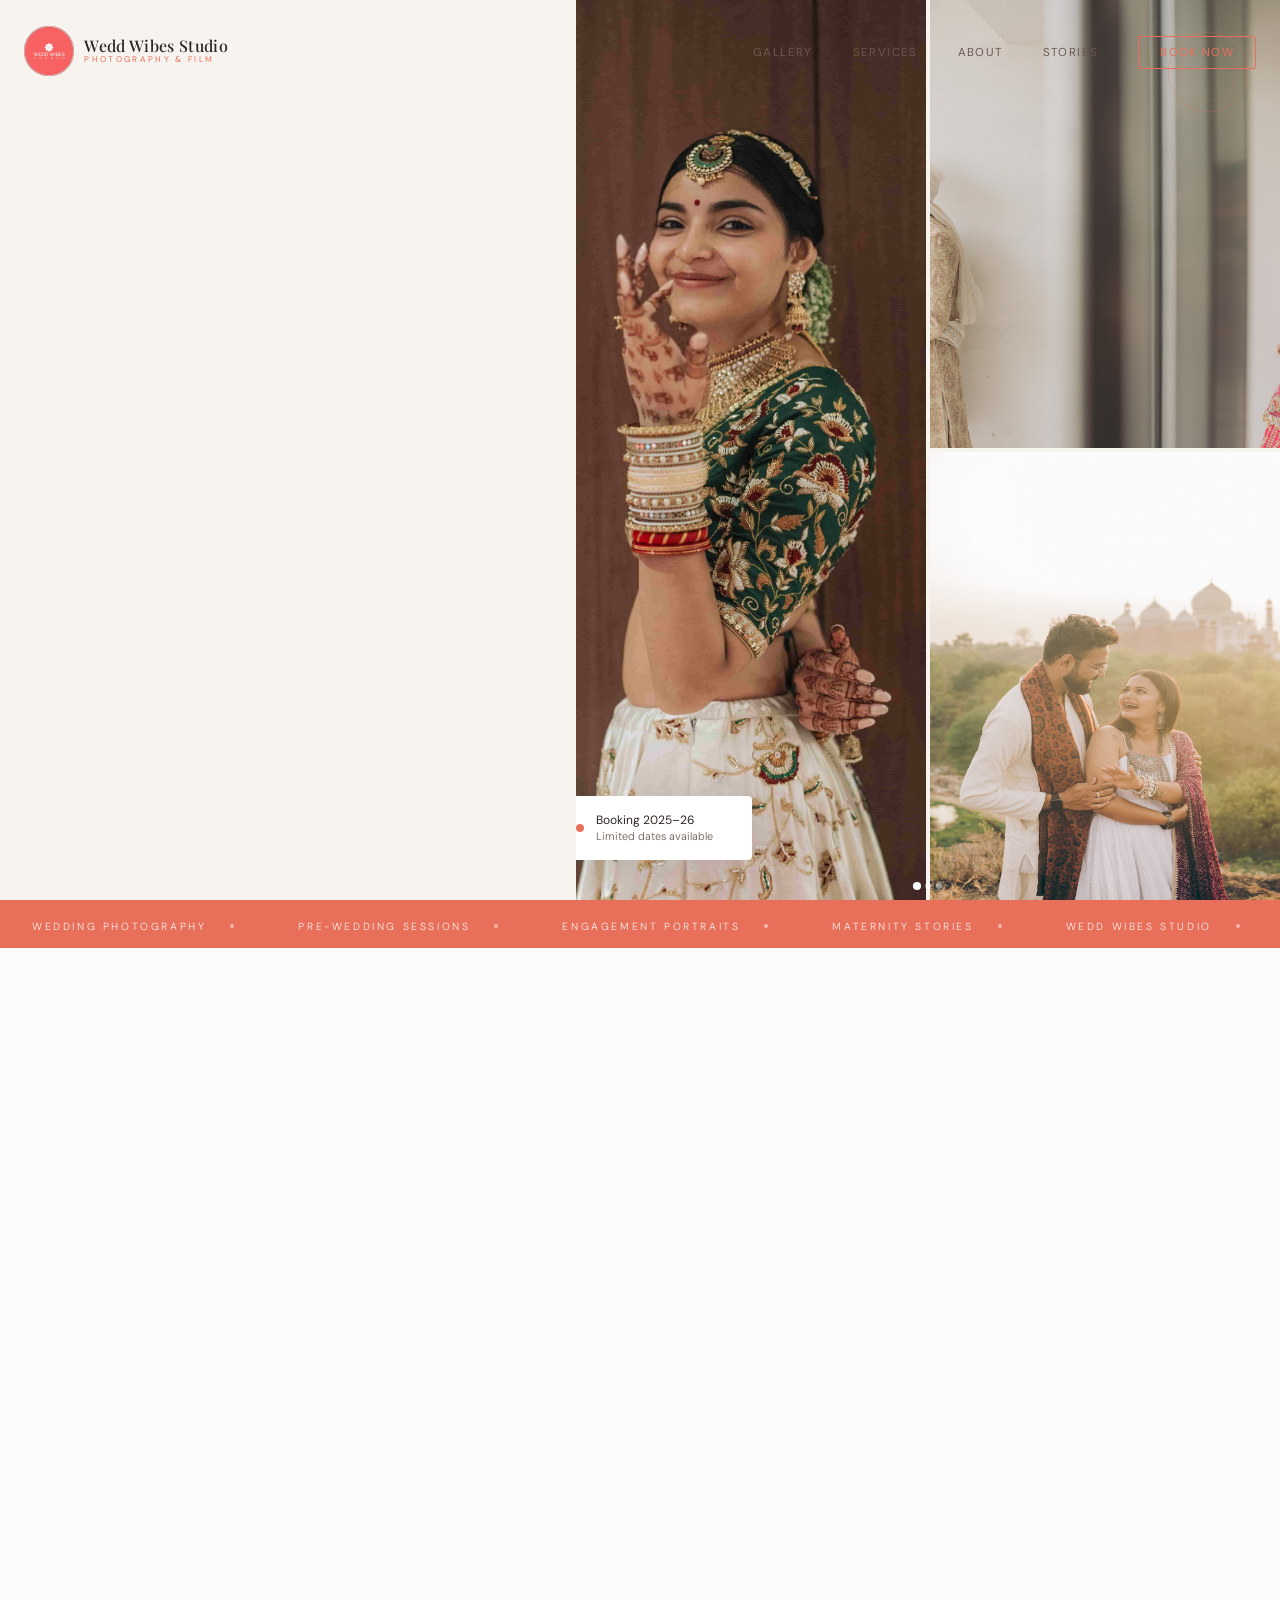
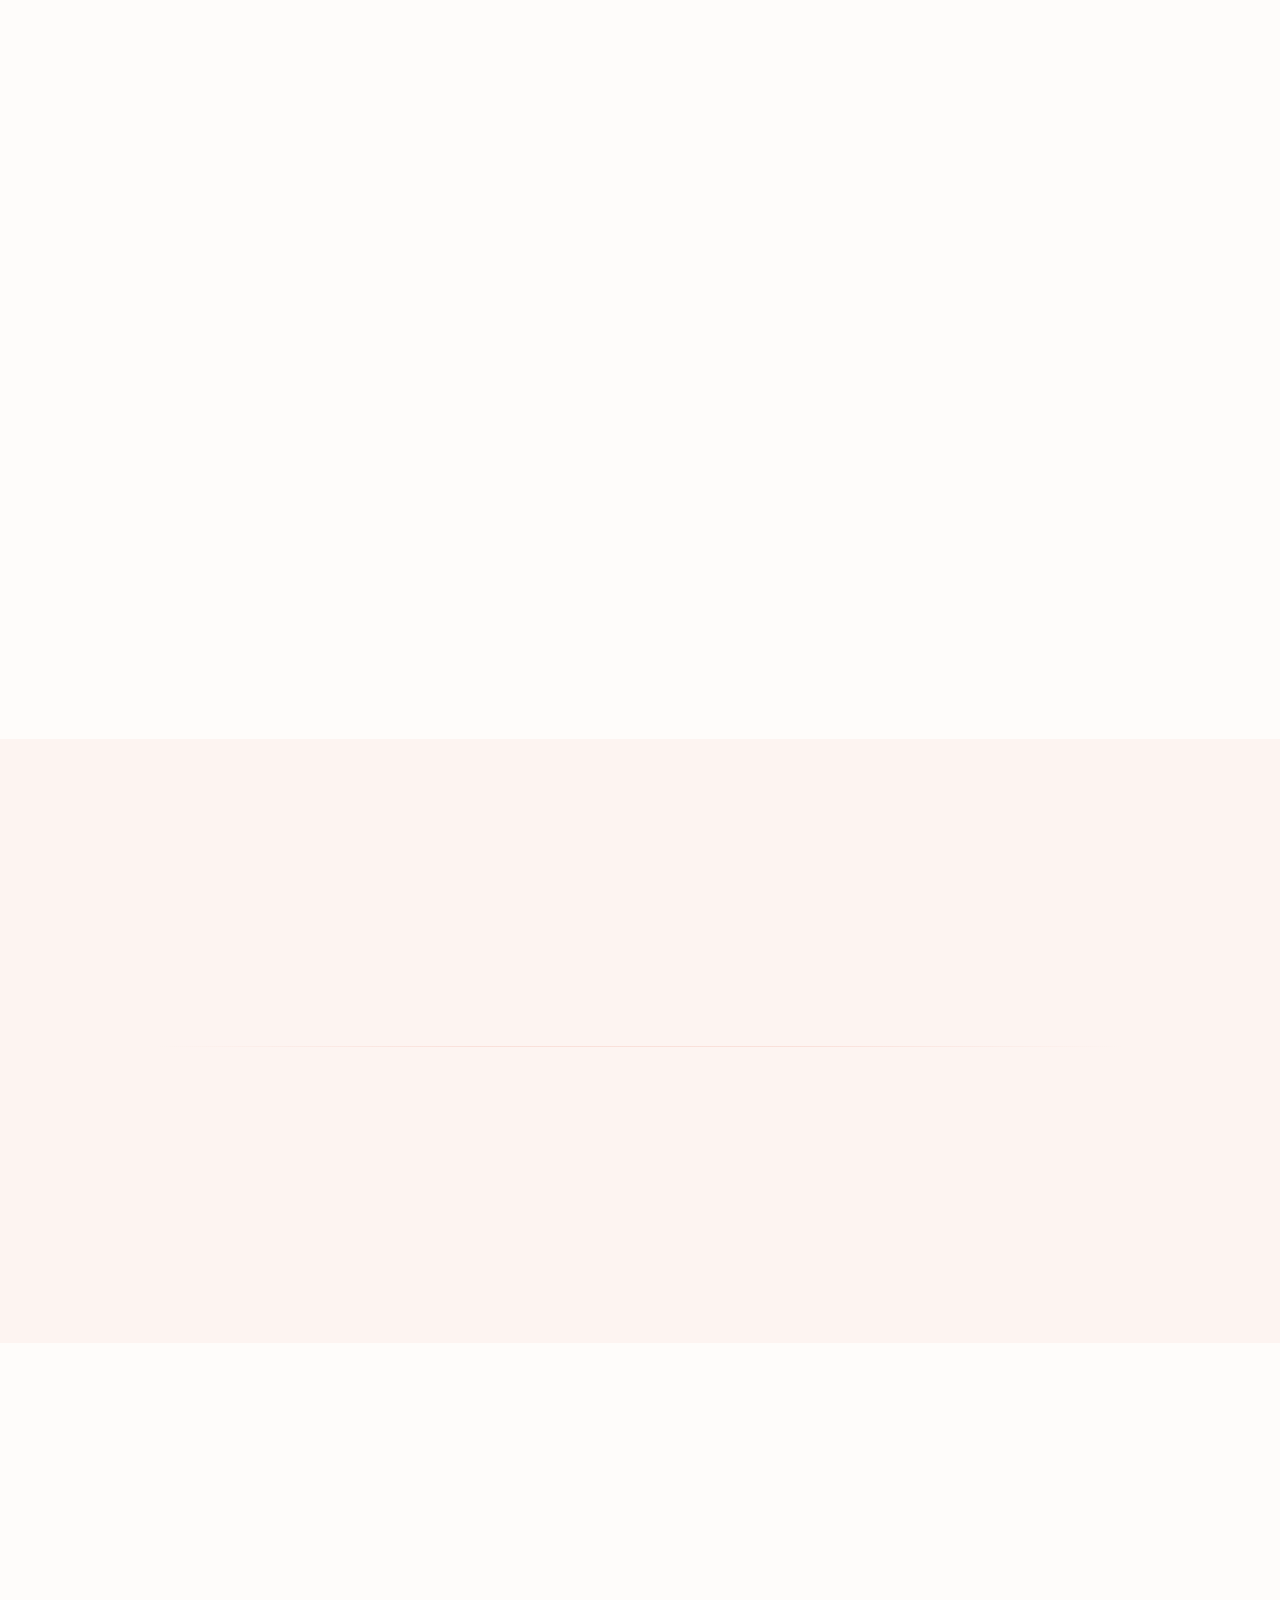
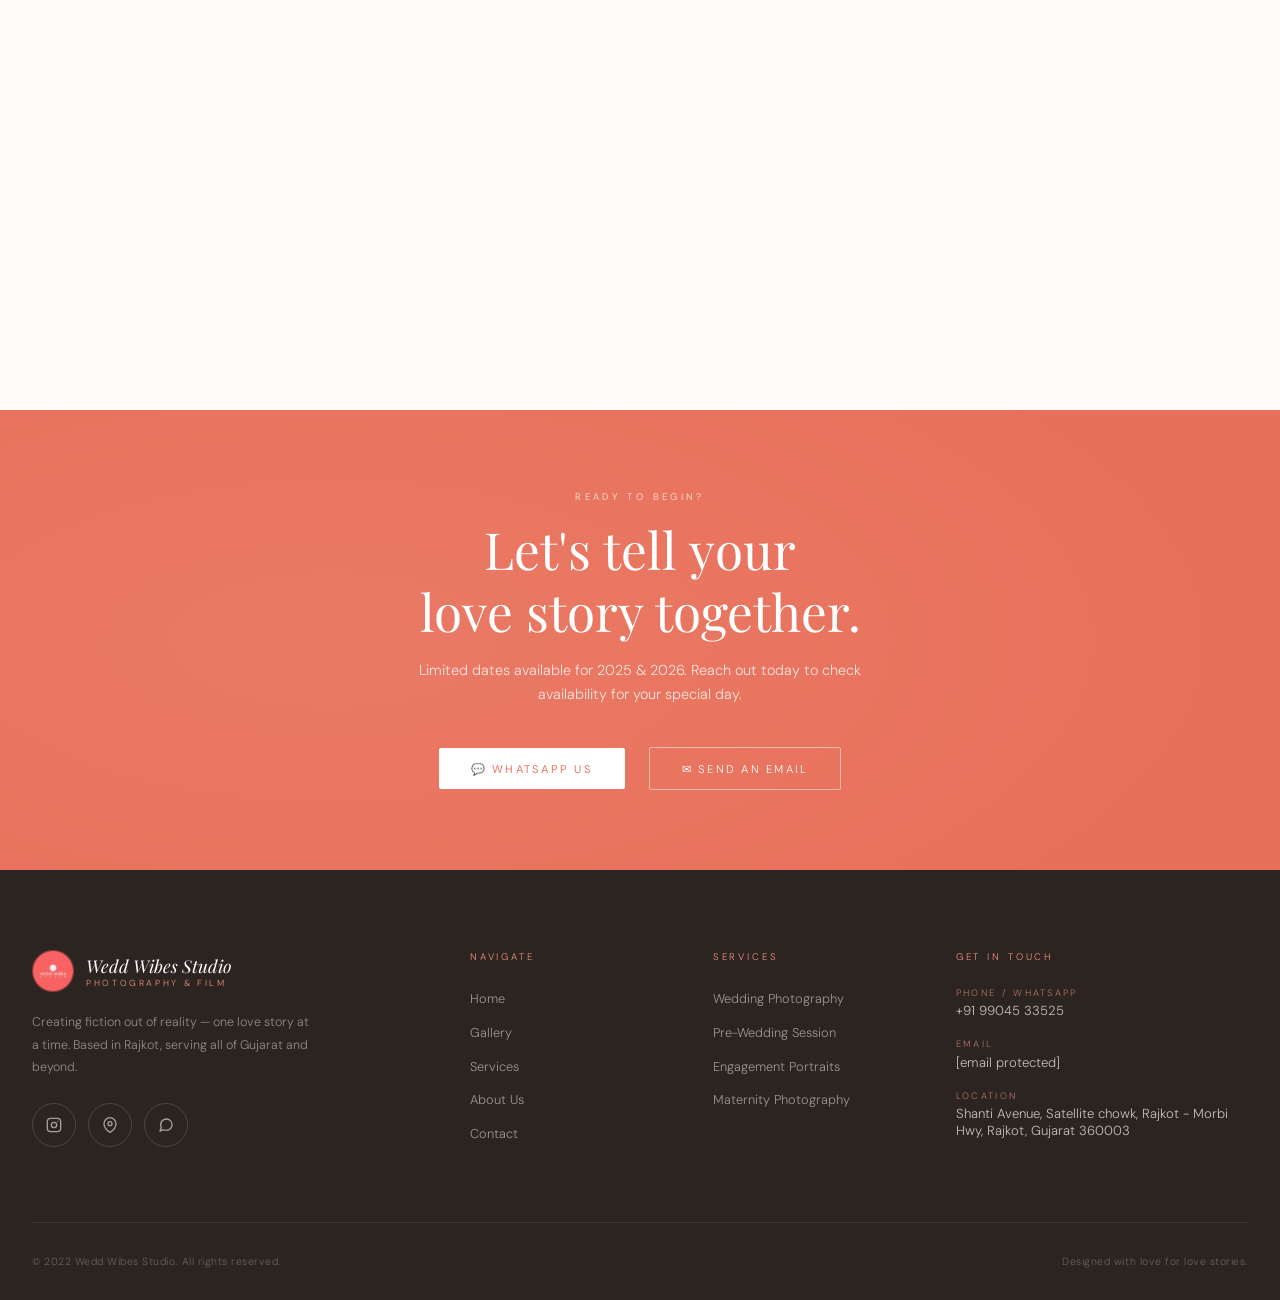
==== commit 2454b8e4: "save" ====
--- a/index.html
+++ b/index.html
@@ -3,24 +3,58 @@
 <head>
 <meta charset="UTF-8">
 <meta name="viewport" content="width=device-width, initial-scale=1.0, viewport-fit=cover">
-<meta name="description" content="Wedd Wibes Studio — Premium Wedding & Portrait Photography. You Feel. I Focus. We Frame. Based in Rajkot, Gujarat.">
+<meta name="description" content="Wedd Wibes Studio — Premium Wedding & Portrait Photography in Rajkot, Gujarat. You Feel. I Focus. We Frame. 300+ Couples | 6+ Years Experience.">
+<meta name="keywords" content="wedding photography rajkot, wedd wibes studio, gujarat wedding photographer, pre-wedding shoot rajkot, engagement photography gujarat">
+<meta name="robots" content="index, follow">
 <meta name="theme-color" content="#E8705A">
-<title>Wedd Wibes Studio — Wedding Photography</title>
-<link rel="icon" type="image/png" href="photos/favicon.png">
-
-<meta property="og:title" content="Wedd Wibes Studio — Wedding Photography">
-<meta property="og:description" content="Premium Wedding & Portrait Photography in Rajkot, Gujarat.">
-<meta property="og:image" content="https://weddwibes.github.io/weddwibes-website/photos/logo.png">
-<meta property="og:url" content="https://weddwibes.github.io/weddwibes-website/">
+<title>Wedd Wibes Studio — Wedding Photography Rajkot, Gujarat</title>
+
+<!-- Favicon (tab image) -->
+<link rel="icon" type="image/png" href="photos/logo.png">
+<link rel="shortcut icon" href="photos/logo.png">
+<link rel="apple-touch-icon" href="photos/logo.png">
+
+<!-- Canonical URL -->
+<link rel="canonical" href="https://www.weddwibes.com">
+
+<!-- OG Tags (WhatsApp, Facebook, LinkedIn preview) -->
+<meta property="og:title" content="Wedd Wibes Studio — Wedding Photography Rajkot">
+<meta property="og:description" content="Premium Wedding & Portrait Photography in Rajkot, Gujarat. 300+ Couples | 6+ Years Experience.">
+<meta property="og:image" content="https://www.weddwibes.com/photos/logo.png">
+<meta property="og:image:width" content="1200">
+<meta property="og:image:height" content="630">
+<meta property="og:url" content="https://www.weddwibes.com">
 <meta property="og:type" content="website">
-
+<meta property="og:site_name" content="Wedd Wibes Studio">
+
+<!-- Twitter Card -->
+<meta name="twitter:card" content="summary_large_image">
+<meta name="twitter:title" content="Wedd Wibes Studio — Wedding Photography Rajkot">
+<meta name="twitter:description" content="Premium Wedding & Portrait Photography in Rajkot, Gujarat.">
+<meta name="twitter:image" content="https://www.weddwibes.com/photos/logo.png">
+
+<!-- Schema.org (Google rich results) -->
 <script type="application/ld+json">
 {
   "@context": "https://schema.org",
-  "@type": "Organization",
+  "@type": "LocalBusiness",
   "name": "Wedd Wibes Studio",
-  "url": "https://weddwibes.github.io/weddwibes-website/",
-  "logo": "https://weddwibes.github.io/weddwibes-website/photos/logo.png"
+  "url": "https://www.weddwibes.com",
+  "logo": "https://www.weddwibes.com/photos/logo.png",
+  "image": "https://www.weddwibes.com/photos/logo.png",
+  "description": "Premium Wedding & Portrait Photography in Rajkot, Gujarat. 300+ Couples | 6+ Years Experience.",
+  "telephone": "+919904533525",
+  "email": "weddwibes@gmail.com",
+  "address": {
+    "@type": "PostalAddress",
+    "streetAddress": "Shanti Avenue, Satellite chowk, Rajkot-Morbi Hwy",
+    "addressLocality": "Rajkot",
+    "addressRegion": "Gujarat",
+    "postalCode": "360003",
+    "addressCountry": "IN"
+  },
+  "sameAs": ["https://www.instagram.com/wedd.wibes/"],
+  "priceRange": "₹₹₹"
 }
 </script>
 
@@ -42,7 +76,7 @@
 <nav id="nav">
   <div class="nav-inner">
     <a class="nav-logo" href="#">
-      <img src="../photos/logo.png" alt="Wedd Wibes Studio" style="height:50px;width:auto;">
+      <img src="photos/logo.png" alt="Wedd Wibes Studio" style="height:50px;width:auto;">
       <div class="nav-logo-text">
         <span class="nav-logo-name">Wedd Wibes Studio</span>
         <span class="nav-logo-sub">Photography &amp; Film</span>
@@ -122,15 +156,15 @@
     <div class="deco-ring"></div>
     <div class="hero-mosaic">
       <div class="hero-mosaic-cell" >
-        <img src="../photos/heli-shyam-1.jpg" alt="Heli & Shyam" loading="eager">
+        <img src="photos/heli-shyam-1.jpg" alt="Heli & Shyam" loading="eager">
         <div class="expand-hint"><svg viewBox="0 0 14 14"><path d="M2 2h4M2 2v4M12 2h-4M12 2v4M2 12h4M2 12v-4M12 12h-4M12 12v-4"/></svg></div>
       </div>
       <div class="hero-mosaic-cell" >
-        <img src="../photos/riki-jay-1.jpg" alt="Riki & Jay" loading="eager">
+        <img src="photos/riki-jay-1.jpg" alt="Riki & Jay" loading="eager">
         <div class="expand-hint"><svg viewBox="0 0 14 14"><path d="M2 2h4M2 2v4M12 2h-4M12 2v4M2 12h4M2 12v-4M12 12h-4M12 12v-4"/></svg></div>
       </div>
       <div class="hero-mosaic-cell">
-        <img src="../photos/vairag-krisha-1.jpg" alt="Vairag & Krisha" loading="eager">
+        <img src="photos/vairag-krisha-1.jpg" alt="Vairag & Krisha" loading="eager">
         <div class="expand-hint"><svg viewBox="0 0 14 14"><path d="M2 2h4M2 2v4M12 2h-4M12 2v4M2 12h4M2 12v-4M12 12h-4M12 12v-4"/></svg></div>
       </div>
     </div>
@@ -172,10 +206,10 @@
     <div class="about-inner">
       <div class="about-image-wrap reveal">
         <div class="about-img-main">
-          <img src="../photos/about-main.jpg" alt="Dhaval - Wedd Wibes Studio" loading="lazy">
+          <img src="photos/about-main.jpg" alt="Dhaval - Wedd Wibes Studio" loading="lazy">
         </div>
         <div class="about-img-accent">
-          <img src="../photos/about-accent.jpg" alt="Behind the scenes" loading="lazy">
+          <img src="photos/about-accent.jpg" alt="Behind the scenes" loading="lazy">
         </div>
         <div class="about-quote-badge">
           <span class="about-quote-num">300+</span>
@@ -251,7 +285,7 @@
     <div class="portfolio-grid reveal">
 
       <div class="portfolio-item" data-cat="wedding" onclick="openGallery('heli-shyam')">
-        <img src="../photos/wedding-1-main.jpg" alt="Heli & Shyam" loading="lazy">
+        <img src="photos/wedding-1-main.jpg" alt="Heli & Shyam" loading="lazy">
         <div class="photo-tint"></div><div class="photo-shimmer"></div>
         <div class="portfolio-overlay">
           <div><div class="portfolio-info-name">Heli &amp; Shyam</div><div class="portfolio-info-cat">Wedding — Rajkot</div></div>
@@ -261,7 +295,7 @@
       </div>
 
       <div class="portfolio-item" data-cat="prewedding" onclick="openGallery('riki-jay')">
-        <img src="../photos/prewedding-2-main.jpg" alt="Riki & Jay" loading="lazy">
+        <img src="photos/prewedding-2-main.jpg" alt="Riki & Jay" loading="lazy">
         <div class="photo-tint"></div><div class="photo-shimmer"></div>
         <div class="portfolio-overlay">
           <div><div class="portfolio-info-name">Nensi &amp; Aryan</div><div class="portfolio-info-cat">Pre-Wedding</div></div>
@@ -271,7 +305,7 @@
       </div>
 
       <div class="portfolio-item" data-cat="wedding" onclick="openGallery('vairag-krisha')">
-        <img src="../photos/wedding-2-main.jpg" alt="Vairag & Krisha" loading="lazy">
+        <img src="photos/wedding-2-main.jpg" alt="Vairag & Krisha" loading="lazy">
         <div class="photo-tint"></div><div class="photo-shimmer"></div>
         <div class="portfolio-overlay">
           <div><div class="portfolio-info-name">Vairag &amp; Krisha</div><div class="portfolio-info-cat">Wedding</div></div>
@@ -281,7 +315,7 @@
       </div>
 
       <div class="portfolio-item" data-cat="prewedding" onclick="openGallery('karan-bhoomi')">
-        <img src="../photos/prewedding-1-main.jpg" alt="Karan & Bhoomi" loading="lazy">
+        <img src="photos/prewedding-1-main.jpg" alt="Karan & Bhoomi" loading="lazy">
         <div class="photo-tint"></div><div class="photo-shimmer"></div>
         <div class="portfolio-overlay">
           <div><div class="portfolio-info-name">Divyaraj &amp; Aeshvari</div><div class="portfolio-info-cat">Pre-Wedding</div></div>
@@ -291,7 +325,7 @@
       </div>
 
       <div class="portfolio-item" data-cat="engagement" onclick="openGallery('jahnvi-dev')">
-        <img loading="lazy" src="../photos/jahnvi-dev-collage.jpg" alt="Jahnvi & Dev">
+        <img loading="lazy" src="photos/jahnvi-dev-collage.jpg" alt="Jahnvi & Dev">
         <div class="photo-tint"></div><div class="photo-shimmer"></div>
         <div class="portfolio-overlay">
           <div><div class="portfolio-info-name">Jahnvi &amp; Dev</div><div class="portfolio-info-cat">Engagement</div></div>
@@ -375,7 +409,7 @@
     <div class="footer-grid">
       <div>
         <div class="footer-brand-logo">
-          <a class="nav-logo" href="#"><img src="../photos/logo.png" alt="Wedd Wibes Studio" style="height:42px;width:auto;"></a>
+          <a class="nav-logo" href="#"><img src="photos/logo.png" alt="Wedd Wibes Studio" style="height:42px;width:auto;"></a>
           <div><div class="footer-brand-name">Wedd Wibes Studio</div><div class="footer-brand-sub">Photography &amp; Film</div></div>
         </div>
         <p class="footer-tagline">Creating fiction out of reality — one love story at a time. Based in Rajkot, serving all of Gujarat and beyond.</p>
@@ -419,7 +453,7 @@
         <div class="footer-contact-item">
           <span class="footer-contact-label">Email</span>
           <!-- ✅ Fixed: plain email -->
-          <a href="https://mail.google.com/mail/?view=cm&to=weddwibes@gmail.com&su=Booking%20Enquiry%20-%20Wedd%20Wibes%20Studio" target="_blank" rel="noopener" class="footer-contact-value">weddwibes@gmail.com</a>
+          <a href="https://mail.google.com/mail/?view=cm&to=weddwibes@gmail.com&su=Booking%20Enquiry%20-%20Wedd%20Wibes%20Studio" target="_blank" rel="noopener" class="footer-contact-value"><span class="__cf_email__" data-cfemail="3f485a5b5b48565d5a4c7f58525e5653115c5052">[email&#160;protected]</span></a>
         </div>
         <div class="footer-contact-item">
           <span class="footer-contact-label">Location</span>
@@ -557,7 +591,7 @@
     <div class="fg-footer">
       <span>© 2022 Wedd Wibes Studio</span>
       <span>·</span>
-      <a href="https://mail.google.com/mail/?view=cm&to=weddwibes@gmail.com&su=Booking%20Enquiry%20-%20Wedd%20Wibes%20Studio" target="_blank" rel="noopener">weddwibes@gmail.com</a>
+      <a href="https://mail.google.com/mail/?view=cm&to=weddwibes@gmail.com&su=Booking%20Enquiry%20-%20Wedd%20Wibes%20Studio" target="_blank" rel="noopener"><span class="__cf_email__" data-cfemail="5720323333203e35322417303a363e3b7934383a">[email&#160;protected]</span></a>
       <span>·</span>
       <a href="tel:+919904533525">+91 99045 33525</a>
     </div>
@@ -630,7 +664,7 @@
     <div class="story-footer-strip">
       <span>© 2022 Wedd Wibes Studio</span>
       <span>·</span>
-      <a href="https://mail.google.com/mail/?view=cm&to=weddwibes@gmail.com&su=Booking%20Enquiry%20-%20Wedd%20Wibes%20Studio" target="_blank" rel="noopener">weddwibes@gmail.com</a>
+      <a href="https://mail.google.com/mail/?view=cm&to=weddwibes@gmail.com&su=Booking%20Enquiry%20-%20Wedd%20Wibes%20Studio" target="_blank" rel="noopener"><span class="__cf_email__" data-cfemail="e0978584849789828593a0878d81898cce838f8d">[email&#160;protected]</span></a>
       <span>·</span>
       <a href="tel:+919904533525">+91 99045 33525</a>
     </div>
@@ -667,7 +701,7 @@
 
 
 <!-- Scripts — load gallery.js first (defines all functions), then main.js -->
-<script src="js/gallery.js"></script>
+<script data-cfasync="false" src="/cdn-cgi/scripts/5c5dd728/cloudflare-static/email-decode.min.js"></script><script src="js/gallery.js"></script>
 <script src="js/main.js"></script>
 <script>
   const scrollTopBtn = document.getElementById('scrollTop');
@@ -701,17 +735,19 @@
   }
 
   function fgGoGallery() {
-    document.getElementById('fullGalleryPage').classList.remove('open');
-    document.body.style.overflow = '';
-    setTimeout(() => {
-      const el = document.getElementById('portfolio');
-      if (el) {
-        const offset = window.innerWidth <= 768 ? 56 : 80;
-        window.scrollTo({ top: el.offsetTop - offset, behavior: 'smooth' });
-      }
-    }, 50);
-  }
+  document.getElementById('fullGalleryPage').classList.remove('open');
+  document.body.style.overflow = '';
+  setTimeout(() => {
+    const el = document.getElementById('portfolio');
+    if (el) {
+      const offset = window.innerWidth <= 768 ? 56 : 80;
+      window.scrollTo({
+        top: el.offsetTop - offset,
+        behavior: 'smooth'
+      });
+    }
+  }, 50);
+}
 </script>
-
 </body>
-</html>
+</html>
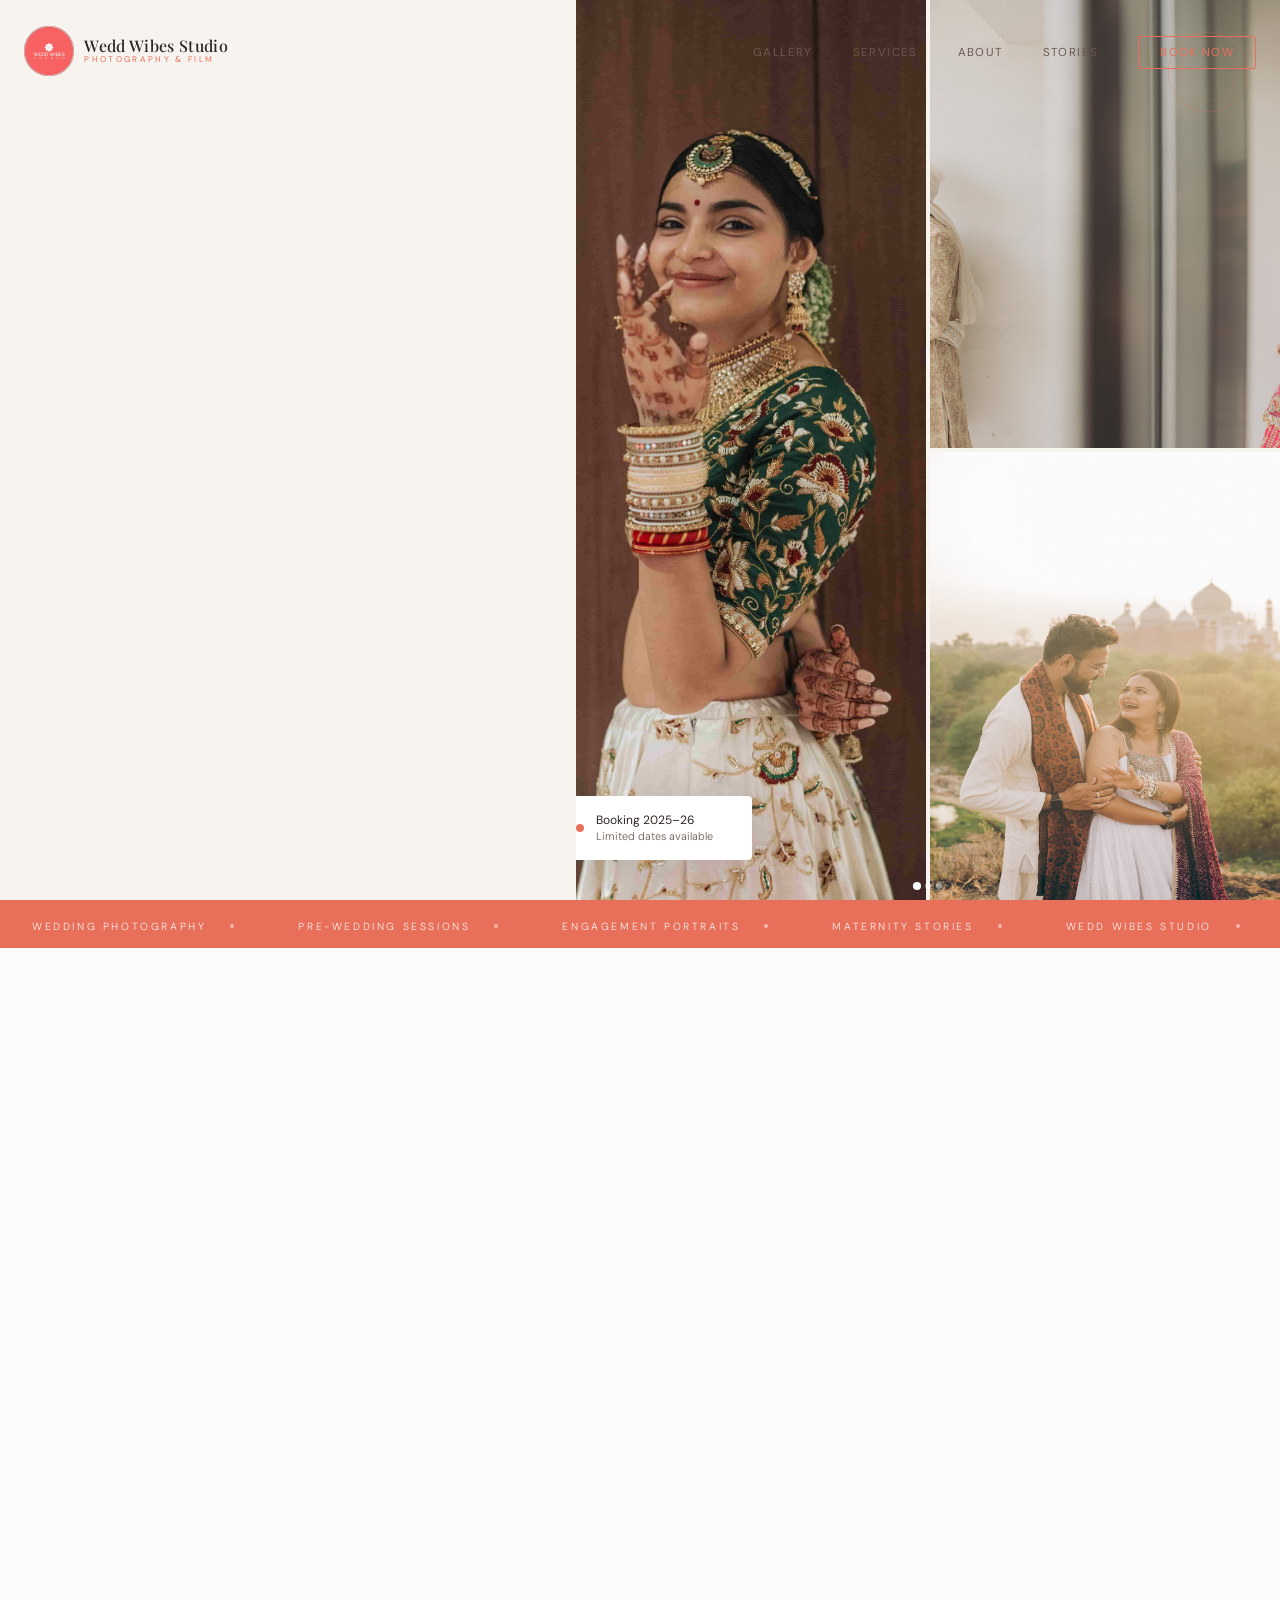
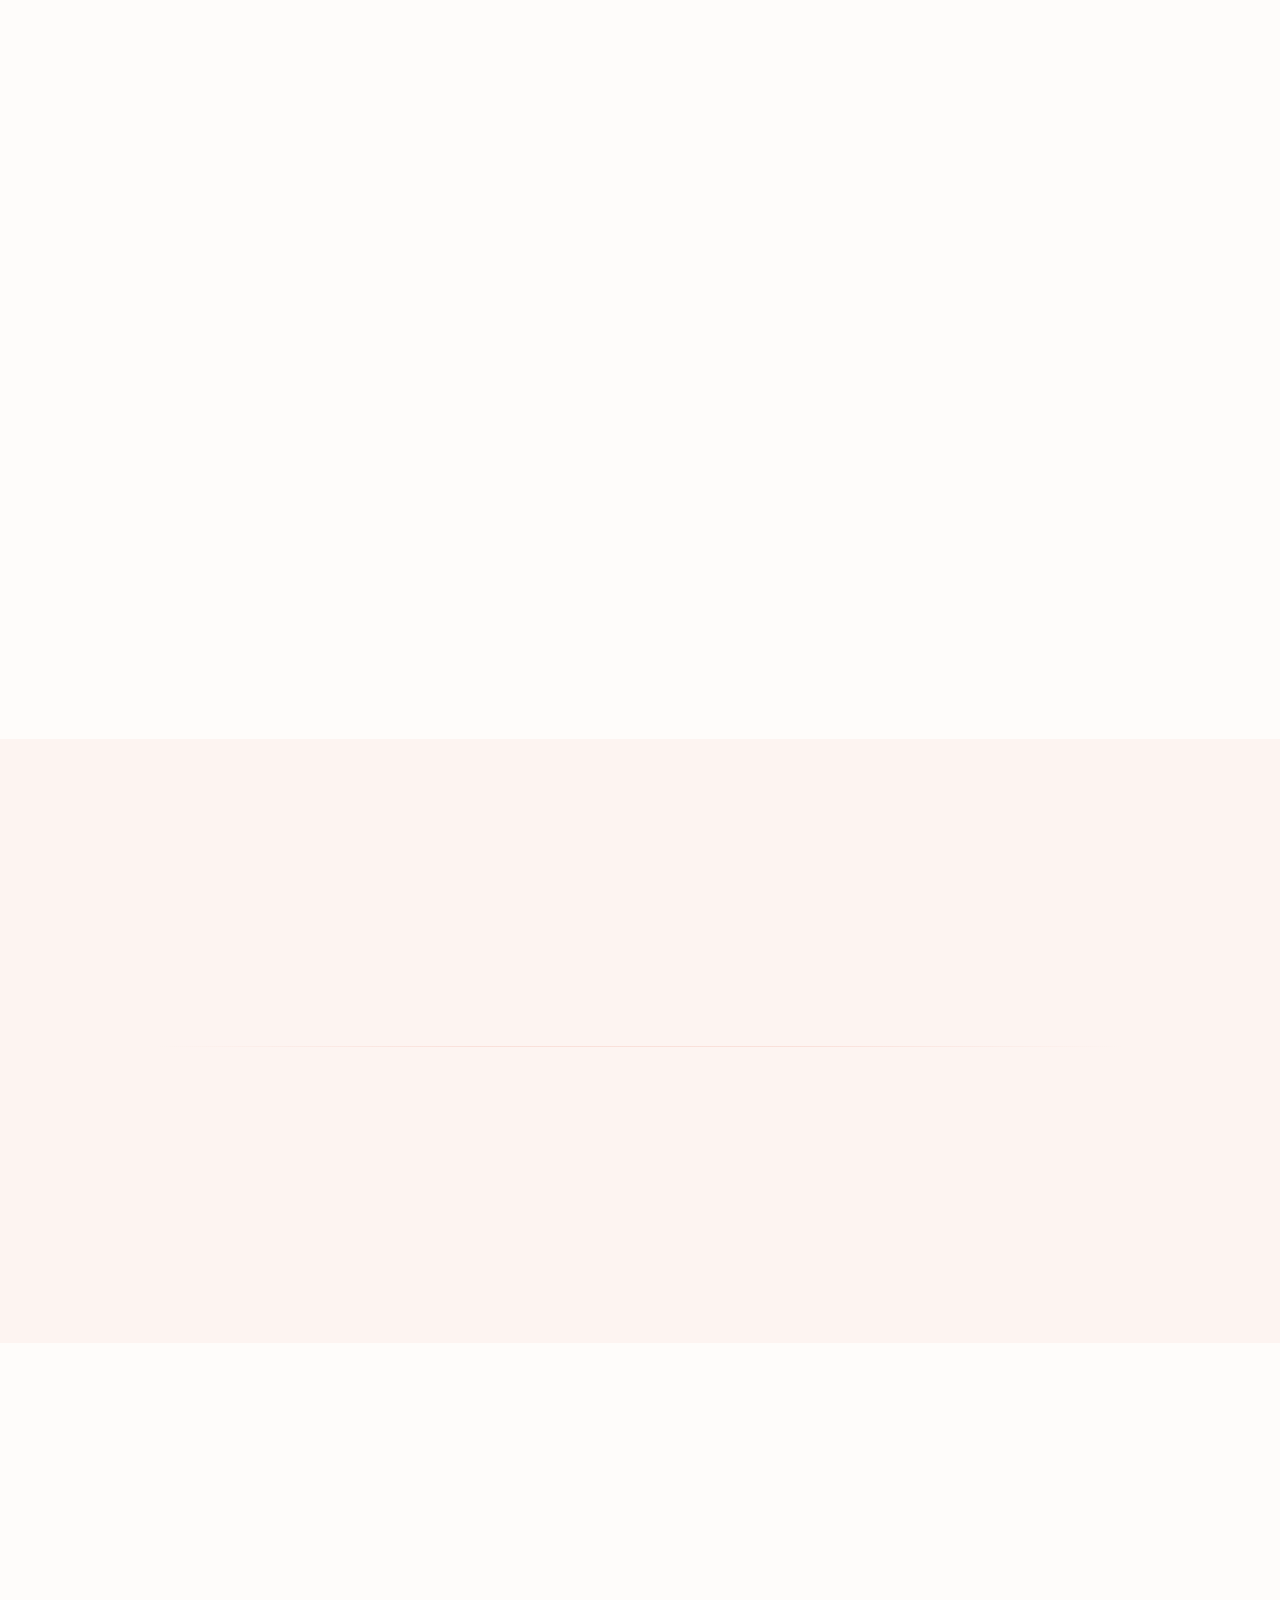
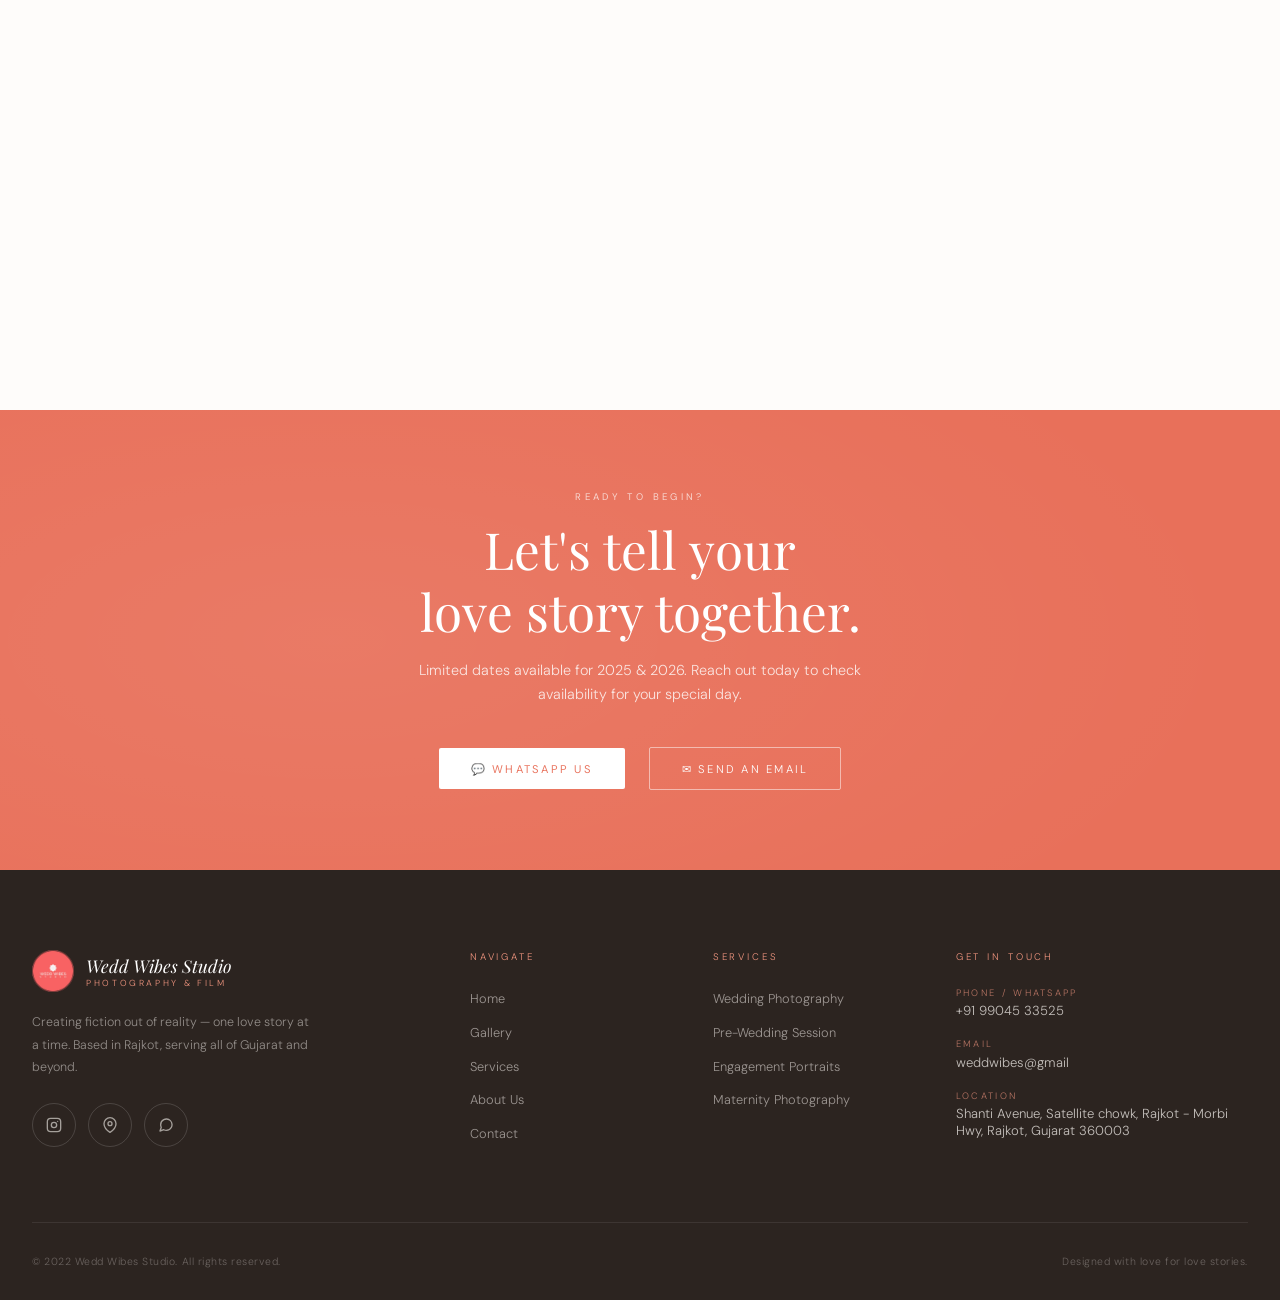
==== commit 76b0a056: "save" ====
--- a/index.html
+++ b/index.html
@@ -9,10 +9,14 @@
 <meta name="theme-color" content="#E8705A">
 <title>Wedd Wibes Studio — Wedding Photography Rajkot, Gujarat</title>
 
-<!-- Favicon (tab image) -->
-<link rel="icon" type="image/png" href="photos/logo.png">
-<link rel="shortcut icon" href="photos/logo.png">
-<link rel="apple-touch-icon" href="photos/logo.png">
+<!-- Favicon (tab image + Google search icon) -->
+<!-- Google prefers: 1) favicon-512.png as the main large icon 2) must be square, no transparent/black bg -->
+<link rel="icon" type="image/png" sizes="512x512" href="/favicon-512.png">
+<link rel="icon" type="image/png" sizes="192x192" href="/favicon-192.png">
+<link rel="icon" href="/favicon.ico" sizes="any">
+<link rel="shortcut icon" href="/favicon-512.png">
+<link rel="apple-touch-icon" sizes="180x180" href="/apple-touch-icon.png">
+<link rel="manifest" href="/site.webmanifest">
 
 <!-- Canonical URL -->
 <link rel="canonical" href="https://www.weddwibes.com">
@@ -40,7 +44,12 @@
   "@type": "LocalBusiness",
   "name": "Wedd Wibes Studio",
   "url": "https://www.weddwibes.com",
-  "logo": "https://www.weddwibes.com/photos/logo.png",
+  "logo": {
+    "@type": "ImageObject",
+    "url": "https://www.weddwibes.com/favicon-512.png",
+    "width": 512,
+    "height": 512
+  },
   "image": "https://www.weddwibes.com/photos/logo.png",
   "description": "Premium Wedding & Portrait Photography in Rajkot, Gujarat. 300+ Couples | 6+ Years Experience.",
   "telephone": "+919904533525",
@@ -285,43 +294,43 @@
     <div class="portfolio-grid reveal">
 
       <div class="portfolio-item" data-cat="wedding" onclick="openGallery('heli-shyam')">
-        <img src="photos/wedding-1-main.jpg" alt="Heli & Shyam" loading="lazy">
+        <img src="photos/wedding-1-main.jpg" alt="Maitri & Gaurav" loading="lazy">
         <div class="photo-tint"></div><div class="photo-shimmer"></div>
         <div class="portfolio-overlay">
-          <div><div class="portfolio-info-name">Heli &amp; Shyam</div><div class="portfolio-info-cat">Wedding — Rajkot</div></div>
+          <div><div class="portfolio-info-name">Maitri &amp; Gaurav</div><div class="portfolio-info-cat">Wedding — Rajkot</div></div>
           <div class="portfolio-view-icon"><svg viewBox="0 0 15 15"><path d="M2 2h5M2 2v5M13 2h-5M13 2v5M2 13h5M2 13v-5M13 13h-5M13 13v-5"/></svg></div>
         </div>
-        <div class="portfolio-count-badge">6 photos</div>
+        <div class="portfolio-count-badge">8 photos</div>
       </div>
 
       <div class="portfolio-item" data-cat="prewedding" onclick="openGallery('riki-jay')">
-        <img src="photos/prewedding-2-main.jpg" alt="Riki & Jay" loading="lazy">
+        <img src="photos/prewedding-2-main.jpg" alt="Nensi & Aryan" loading="lazy">
         <div class="photo-tint"></div><div class="photo-shimmer"></div>
         <div class="portfolio-overlay">
           <div><div class="portfolio-info-name">Nensi &amp; Aryan</div><div class="portfolio-info-cat">Pre-Wedding</div></div>
           <div class="portfolio-view-icon"><svg viewBox="0 0 15 15"><path d="M2 2h5M2 2v5M13 2h-5M13 2v5M2 13h5M2 13v-5M13 13h-5M13 13v-5"/></svg></div>
         </div>
-        <div class="portfolio-count-badge">4 photos</div>
+        <div class="portfolio-count-badge">8 photos</div>
       </div>
 
       <div class="portfolio-item" data-cat="wedding" onclick="openGallery('vairag-krisha')">
-        <img src="photos/wedding-2-main.jpg" alt="Vairag & Krisha" loading="lazy">
+        <img src="photos/wedding-2-main.jpg" alt="Dhvani & Shridhar" loading="lazy">
         <div class="photo-tint"></div><div class="photo-shimmer"></div>
         <div class="portfolio-overlay">
-          <div><div class="portfolio-info-name">Vairag &amp; Krisha</div><div class="portfolio-info-cat">Wedding</div></div>
+          <div><div class="portfolio-info-name">Dhvani &amp; Shridhar</div><div class="portfolio-info-cat">Wedding</div></div>
           <div class="portfolio-view-icon"><svg viewBox="0 0 15 15"><path d="M2 2h5M2 2v5M13 2h-5M13 2v5M2 13h5M2 13v-5M13 13h-5M13 13v-5"/></svg></div>
         </div>
-        <div class="portfolio-count-badge">5 photos</div>
+        <div class="portfolio-count-badge">8 photos</div>
       </div>
 
       <div class="portfolio-item" data-cat="prewedding" onclick="openGallery('karan-bhoomi')">
-        <img src="photos/prewedding-1-main.jpg" alt="Karan & Bhoomi" loading="lazy">
+        <img src="photos/prewedding-1-main.jpg" alt="Divyaraj & Aeshvari" loading="lazy">
         <div class="photo-tint"></div><div class="photo-shimmer"></div>
         <div class="portfolio-overlay">
           <div><div class="portfolio-info-name">Divyaraj &amp; Aeshvari</div><div class="portfolio-info-cat">Pre-Wedding</div></div>
           <div class="portfolio-view-icon"><svg viewBox="0 0 15 15"><path d="M2 2h5M2 2v5M13 2h-5M13 2v5M2 13h5M2 13v-5M13 13h-5M13 13v-5"/></svg></div>
         </div>
-        <div class="portfolio-count-badge">4 photos</div>
+        <div class="portfolio-count-badge">8 photos</div>
       </div>
 
       <div class="portfolio-item" data-cat="engagement" onclick="openGallery('jahnvi-dev')">
@@ -331,7 +340,7 @@
           <div><div class="portfolio-info-name">Jahnvi &amp; Dev</div><div class="portfolio-info-cat">Engagement</div></div>
           <div class="portfolio-view-icon"><svg viewBox="0 0 15 15"><path d="M2 2h5M2 2v5M13 2h-5M13 2v5M2 13h5M2 13v-5M13 13h-5M13 13v-5"/></svg></div>
         </div>
-        <div class="portfolio-count-badge">4 photos</div>
+        <div class="portfolio-count-badge">8 photos</div>
       </div>
 
     </div>
@@ -453,7 +462,7 @@
         <div class="footer-contact-item">
           <span class="footer-contact-label">Email</span>
           <!-- ✅ Fixed: plain email -->
-          <a href="https://mail.google.com/mail/?view=cm&to=weddwibes@gmail.com&su=Booking%20Enquiry%20-%20Wedd%20Wibes%20Studio" target="_blank" rel="noopener" class="footer-contact-value"><span class="__cf_email__" data-cfemail="3f485a5b5b48565d5a4c7f58525e5653115c5052">[email&#160;protected]</span></a>
+          <a href="https://mail.google.com/mail/?view=cm&to=weddwibes@gmail.com&su=Booking%20Enquiry%20-%20Wedd%20Wibes%20Studio" target="_blank" rel="noopener" class="footer-contact-value"><span class="__cf_email__" data-cfemail="3f485a5b5b48565d5a4c7f58525e5653115c5052">weddwibes@gmail</span></a>
         </div>
         <div class="footer-contact-item">
           <span class="footer-contact-label">Location</span>
@@ -520,17 +529,17 @@
 
       <div class="fg-couple-card" data-fg-cat="wedding" onclick="openGalleryFromFull('heli-shyam')">
         <div class="fg-card-img">
-          <img src="photos/wedding-1-main.jpg" alt="Heli & Shyam" loading="lazy">
+          <img src="photos/wedding-1-main.jpg" alt="Maitri & Gaurav" loading="lazy">
           <div class="fg-card-overlay"><svg viewBox="0 0 24 24" fill="none" stroke="white" stroke-width="1.5"><path d="M15 3h6v6M9 21H3v-6M21 3l-7 7M3 21l7-7"/></svg><span>View Story</span></div>
           <div class="fg-card-badge">8 photos</div>
           <div class="fg-card-cat-tag">Wedding</div>
         </div>
-        <div class="fg-card-info"><div class="fg-card-name">Heli &amp; Shyam</div><div class="fg-card-meta">Wedding · Rajkot · 2025</div></div>
+        <div class="fg-card-info"><div class="fg-card-name">Maitri &amp; Gaurav</div><div class="fg-card-meta">Wedding · Rajkot · 2025</div></div>
       </div>
 
       <div class="fg-couple-card" data-fg-cat="prewedding" onclick="openGalleryFromFull('riki-jay')">
         <div class="fg-card-img">
-          <img src="photos/prewedding-2-main.jpg" alt="Riki & Jay" loading="lazy">
+          <img src="photos/prewedding-2-main.jpg" alt="Nensi & Aryan" loading="lazy">
           <div class="fg-card-overlay"><svg viewBox="0 0 24 24" fill="none" stroke="white" stroke-width="1.5"><path d="M15 3h6v6M9 21H3v-6M21 3l-7 7M3 21l7-7"/></svg><span>View Story</span></div>
           <div class="fg-card-badge">8 photos</div>
           <div class="fg-card-cat-tag">Pre-Wedding</div>
@@ -540,17 +549,17 @@
 
       <div class="fg-couple-card" data-fg-cat="wedding" onclick="openGalleryFromFull('vairag-krisha')">
         <div class="fg-card-img">
-          <img src="photos/wedding-2-main.jpg" alt="Vairag & Krisha" loading="lazy">
+          <img src="photos/wedding-2-main.jpg" alt="Dhvani & Shridhar" loading="lazy">
           <div class="fg-card-overlay"><svg viewBox="0 0 24 24" fill="none" stroke="white" stroke-width="1.5"><path d="M15 3h6v6M9 21H3v-6M21 3l-7 7M3 21l7-7"/></svg><span>View Story</span></div>
           <div class="fg-card-badge">8 photos</div>
           <div class="fg-card-cat-tag">Wedding</div>
         </div>
-        <div class="fg-card-info"><div class="fg-card-name">Vairag &amp; Krisha</div><div class="fg-card-meta">Wedding · 2024</div></div>
+        <div class="fg-card-info"><div class="fg-card-name">Dhvani &amp; Shridhar</div><div class="fg-card-meta">Wedding · 2024</div></div>
       </div>
 
       <div class="fg-couple-card" data-fg-cat="prewedding" onclick="openGalleryFromFull('karan-bhoomi')">
         <div class="fg-card-img">
-          <img src="photos/prewedding-1-main.jpg" alt="Karan & Bhoomi" loading="lazy">
+          <img src="photos/prewedding-1-main.jpg" alt="Divyaraj & Aeshvari" loading="lazy">
           <div class="fg-card-overlay"><svg viewBox="0 0 24 24" fill="none" stroke="white" stroke-width="1.5"><path d="M15 3h6v6M9 21H3v-6M21 3l-7 7M3 21l7-7"/></svg><span>View Story</span></div>
           <div class="fg-card-badge">8 photos</div>
           <div class="fg-card-cat-tag">Pre-Wedding</div>
@@ -704,19 +713,22 @@
 <script data-cfasync="false" src="/cdn-cgi/scripts/5c5dd728/cloudflare-static/email-decode.min.js"></script><script src="js/gallery.js"></script>
 <script src="js/main.js"></script>
 <script>
+  /* ── Scroll-to-top button ── */
   const scrollTopBtn = document.getElementById('scrollTop');
   window.addEventListener('scroll', () => {
     scrollTopBtn.classList.toggle('visible', window.scrollY > 300);
   }, { passive: true });
 
-
+  /* ── Navigation helper functions ── */
   function storyGoHome() {
+    _historyCloseStory();
     document.getElementById('storyPage').classList.remove('open');
     document.body.style.overflow = '';
     setTimeout(() => window.scrollTo({ top: 0, behavior: 'smooth' }), 50);
   }
 
   function storyGoGallery() {
+    _historyCloseStory();
     document.getElementById('storyPage').classList.remove('open');
     document.body.style.overflow = '';
     setTimeout(() => {
@@ -729,25 +741,128 @@
   }
 
   function fgGoHome() {
+    _historyCloseFG();
     document.getElementById('fullGalleryPage').classList.remove('open');
     document.body.style.overflow = '';
     setTimeout(() => window.scrollTo({ top: 0, behavior: 'smooth' }), 50);
   }
 
   function fgGoGallery() {
-  document.getElementById('fullGalleryPage').classList.remove('open');
-  document.body.style.overflow = '';
-  setTimeout(() => {
-    const el = document.getElementById('portfolio');
-    if (el) {
-      const offset = window.innerWidth <= 768 ? 56 : 80;
-      window.scrollTo({
-        top: el.offsetTop - offset,
-        behavior: 'smooth'
-      });
+    _historyCloseFG();
+    document.getElementById('fullGalleryPage').classList.remove('open');
+    document.body.style.overflow = '';
+    setTimeout(() => {
+      const el = document.getElementById('portfolio');
+      if (el) {
+        const offset = window.innerWidth <= 768 ? 56 : 80;
+        window.scrollTo({ top: el.offsetTop - offset, behavior: 'smooth' });
+      }
+    }, 50);
+  }
+
+  /* ══════════════════════════════════════════════════════════
+     MOBILE BACK BUTTON — History API
+     Layers (stack order when all open):
+       base  → no state       (main site)
+       fg    → { layer:'fg' } (full gallery)
+       story → { layer:'story', fromFg: bool } (story page)
+       lb    → { layer:'lb' } (lightbox)
+     Android back button fires window.popstate.
+     We intercept it and close the top-most visible layer.
+  ══════════════════════════════════════════════════════════ */
+
+  /* Push a history entry whenever a layer opens */
+  function _historyPushFG() {
+    history.pushState({ layer: 'fg' }, '');
+  }
+  function _historyPushStory(fromFg) {
+    history.pushState({ layer: 'story', fromFg: !!fromFg }, '');
+  }
+  function _historyPushLB() {
+    history.pushState({ layer: 'lb' }, '');
+  }
+
+  /* Pop (go back) without triggering popstate again */
+  function _historyCloseFG()    { if (history.state?.layer === 'fg')    history.back(); }
+  function _historyCloseStory() { if (history.state?.layer === 'story') history.back(); }
+  function _historyCloseLB()    { if (history.state?.layer === 'lb')    history.back(); }
+
+  /* Patch open functions to push state */
+  const _origOpenFGPage = openFullGalleryPage;
+  window.openFullGalleryPage = function () {
+    _origOpenFGPage();
+    _historyPushFG();
+  };
+
+  const _origOpenGallery = openGallery;
+  window.openGallery = function (key) {
+    _origOpenGallery(key);
+    /* fromFg is tracked by _returnToFullGallery inside gallery.js */
+    _historyPushStory(typeof _returnToFullGallery !== 'undefined' && _returnToFullGallery);
+  };
+
+  /* openGalleryFromFull sets _returnToFullGallery before calling openGallery */
+  const _origOpenGalleryFromFull = openGalleryFromFull;
+  window.openGalleryFromFull = function (key) {
+    _origOpenGalleryFromFull(key);
+    /* openGallery is called with delay inside, pushState will fire via patched openGallery */
+  };
+
+  const _origOpenLightbox = openLightbox;
+  window.openLightbox = function (key, idx) {
+    _origOpenLightbox(key, idx);
+    _historyPushLB();
+  };
+
+  /* Patch close functions to pop state */
+  const _origCloseLightbox = closeLightbox;
+  window.closeLightbox = function () {
+    _origCloseLightbox();
+    _historyCloseLB();
+  };
+
+  const _origCloseStoryPage = closeStoryPage;
+  window.closeStoryPage = function () {
+    _origCloseStoryPage();
+    _historyCloseStory();
+  };
+
+  const _origCloseFullGalleryPage = closeFullGalleryPage;
+  window.closeFullGalleryPage = function () {
+    _origCloseFullGalleryPage();
+    _historyCloseFG();
+  };
+
+  /* Handle Android/iOS back button */
+  window.addEventListener('popstate', function (e) {
+    const state = e.state;
+
+    /* Lightbox is open → close lightbox, stay on story */
+    if (document.getElementById('lightboxPage')?.classList.contains('open')) {
+      _origCloseLightbox();
+      return;
     }
-  }, 50);
-}
+
+    /* Story page is open → go back to full gallery or main site */
+    if (document.getElementById('storyPage')?.classList.contains('open')) {
+      _origCloseStoryPage();
+      return;
+    }
+
+    /* Full gallery is open → close it, return to main site */
+    if (document.getElementById('fullGalleryPage')?.classList.contains('open')) {
+      _origCloseFullGalleryPage();
+      return;
+    }
+
+    /* Nothing special open — let the browser navigate away normally */
+  });
+
+  /* On first load: make sure history base state is set so back never
+     navigates away from the page accidentally when all layers are closed */
+  if (!history.state) {
+    history.replaceState({ layer: 'base' }, '');
+  }
 </script>
 </body>
 </html>
